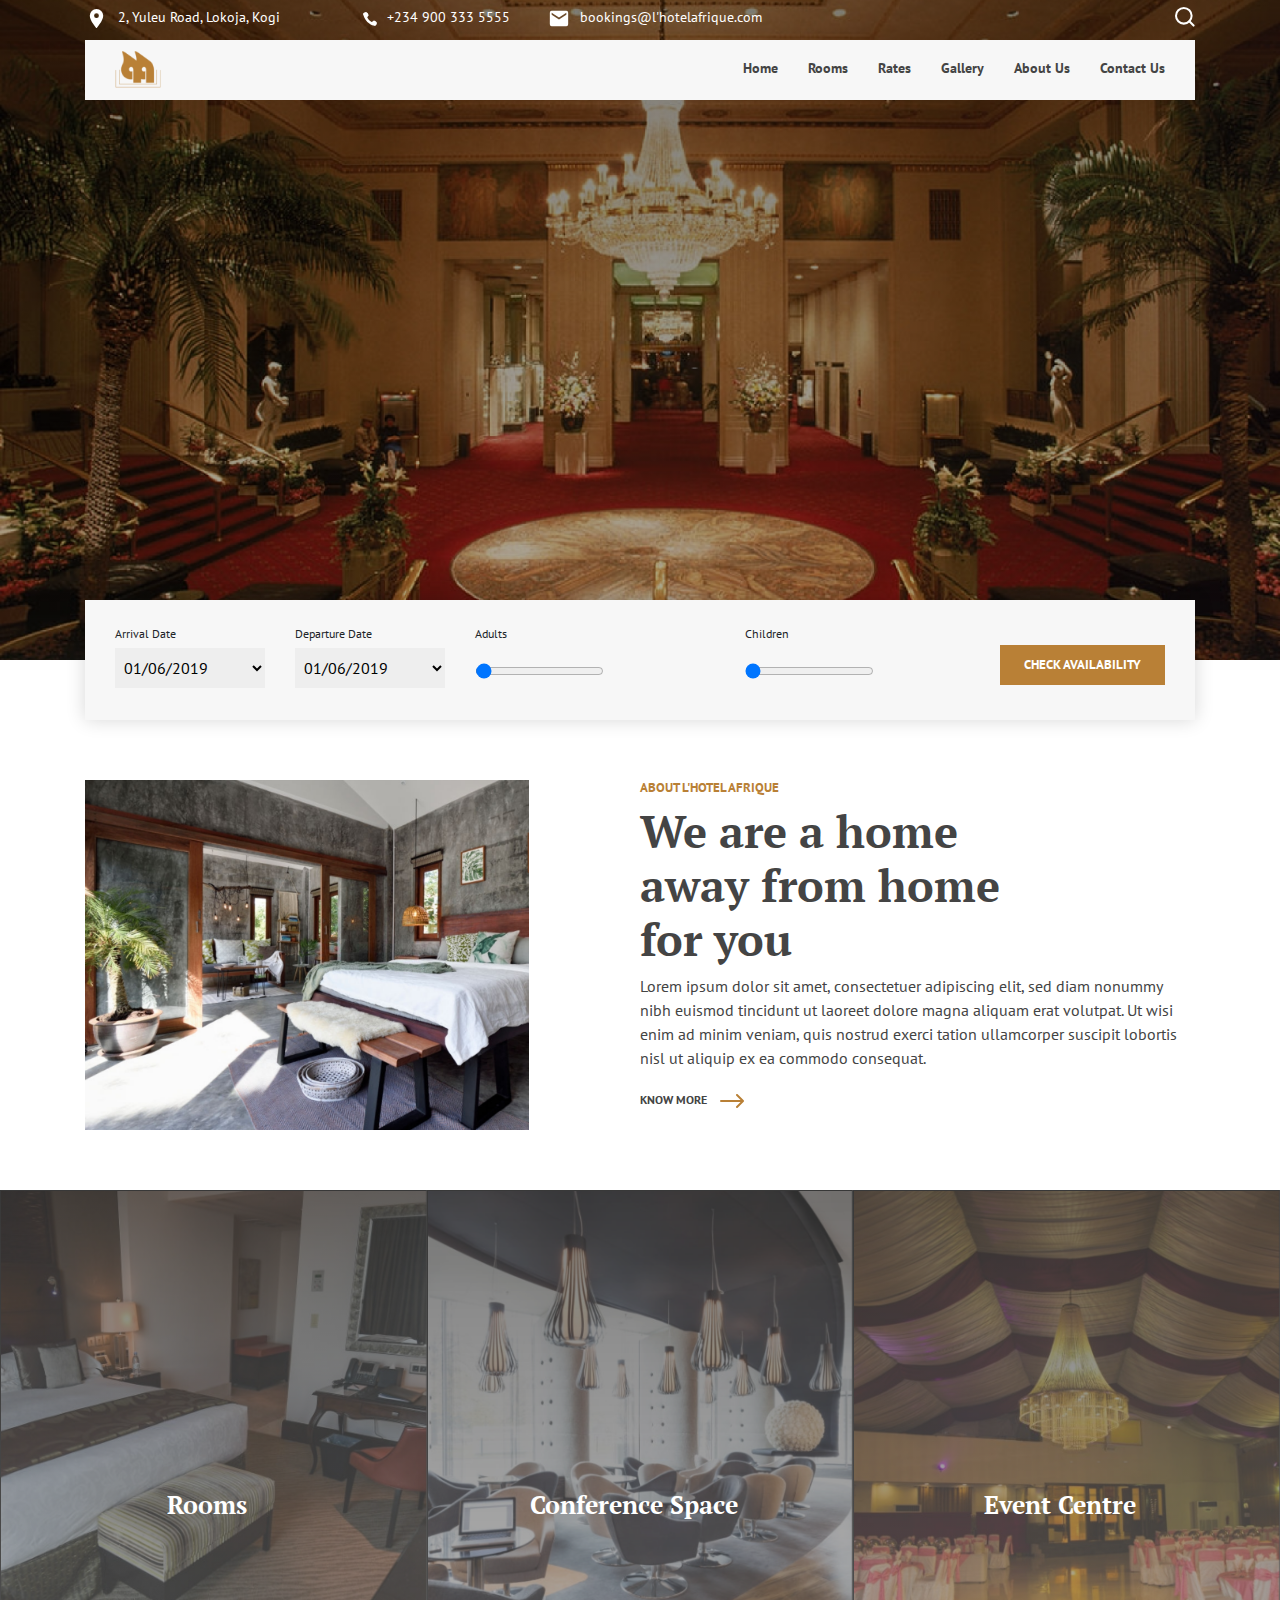
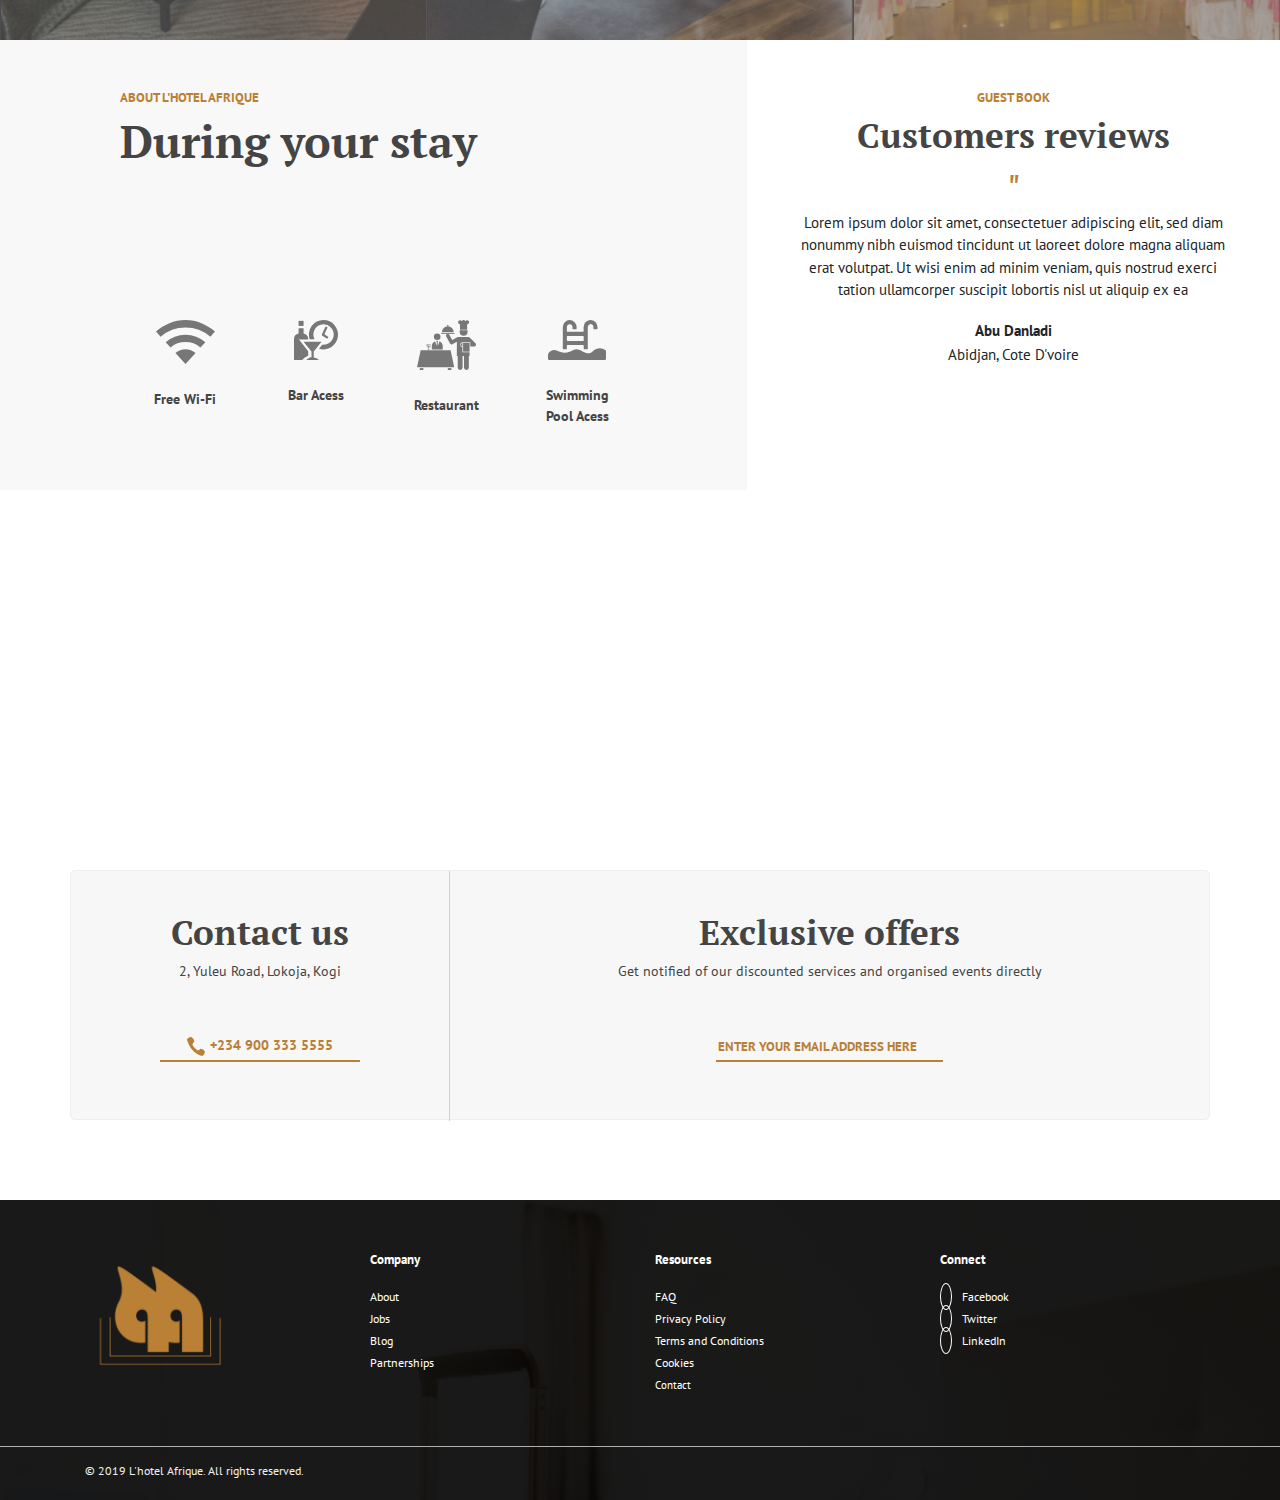
==== index.html @ ea1e9c32 "first commit" ====
<!DOCTYPE html>
<html lang="en">
<head>
  <title>L'hotelafrique </title>
  <meta charset="utf-8">
  <link rel="stylesheet" href="">
  <meta name="viewport" content="width=device-width, initial-scale=1, maximum-scale=1">
  <link rel="icon" href="images/Asset%202.svg">
  
  <!--Import Google Icon Font-->
<link href="https://fonts.googleapis.com/icon?family=Material+Icons" rel="stylesheet">
  <link rel="stylesheet" href="https://maxcdn.bootstrapcdn.com/bootstrap/4.3.1/css/bootstrap.min.css">
  <script src="https://ajax.googleapis.com/ajax/libs/jquery/3.4.1/jquery.min.js"></script><script src="https://cdnjs.cloudflare.com/ajax/libs/popper.js/1.14.7/umd/popper.min.js"></script>
  <script type="text/javascript" src="javascript/jquery-2.2.4.min.js"></script>
  <script type="text/javascript" src="https://cdnjs.cloudflare.com/ajax/libs/wow/1.1.2/wow.js"></script>
  
 <link rel="stylesheet" type="text/css" href="https://cdnjs.cloudflare.com/ajax/libs/animate.css/3.5.2/animate.css">
  <script src="https://kit.fontawesome.com/799b643291.js" crossorigin="anonymous"></script>
  
 <link href="https://fonts.googleapis.com/css?family=Poppins:300,400,500,600,700,800,900&display=swap" rel="stylesheet">
  <script src="https://maxcdn.bootstrapcdn.com/bootstrap/4.3.1/js/bootstrap.min.js"></script>
  <link rel="stylesheet" href="style.css">
  </head>

  <body>
 <div class="modal-content ">
    <div class="inn animated slideInRight">
            <div class="cancel"><i class="fas fa-times"></i></div>
            <ul>
                <li><a href="index.html">Home</a></li>
                <li><a href="room.html">Rooms</a></li>
                <li><a href="rate.html">Rates</a></li>
                <li><a href="">Gallery</a></li>
                <li><a href="">About Us</a></li>
                <li><a href="">Contact Us</a></li>
            </ul>
    </div>
 </div>
  <section>
      <div class="container">
            <div class="top-header">
                <div class="left row">
                    <div class="col-md-3">
                        <a href=""><img src="images/GoogleMaterial ic location on 48px.svg" alt="">2, Yuleu Road, Lokoja, Kogi</a>
                    </div>
                    <div class="col-md-2">
                        <a href=""><img src="images/ElegantIcons icon phone.svg" alt="">+234 900 333 5555</a>
                    </div>
                    <div class="col-md-3">
                        <a href=""><img src="images/GoogleMaterial ic email 48px.svg" alt="">bookings@l'hotelafrique.com</a>
                    </div>
                    <div class="col-md-4">
                        <img src="images/feather search.svg" alt="">
                    </div>
                        
                        
                </div>
            </div>
            <header>
                <img src="images/logo.png" alt="">
                <ul>
                    <li><a href="index.html">Home</a></li>
                    <li><a href="room.html">Rooms</a></li>
                    <li><a href="rate.html">Rates</a></li>
                    <li><a href="">Gallery</a></li>
                    <li><a href="">About Us</a></li>
                    <li><a href="">Contact Us</a></li>
                </ul>
                <i class="fas fa-bars"></i>
            </header>
      </div>

      <div class="booke">
          <div class="container booking">
                <div class="inside">
                    <div class="row">
                        <div class="col-md-2">
                                <p>Arrival Date</p>
                                <div class="custom" style="width:150px;">
                                    <select>
                                        <option value="0">01/06/2019</option>
                                        <option value="1">23/07/2019</option>
                                        <option value="2">02/09/2019</option>
                                        <option value="3">10/11/2019</option>
                                        
                                    </select>
                                </div>
                        </div>
                        <div class="col-md-2">
                                <p>Departure Date</p>
                                <div class="custom" style="width:150px;">
                                    <select>
                                        <option value="0">01/06/2019</option>
                                        <option value="1">23/07/2019</option>
                                        <option value="2">02/09/2019</option>
                                        <option value="3">10/11/2019</option>
                                        
                                    </select>
                                </div>
                        </div>
                        <div class="col-md-3">
                            <p>Adults</p>
                            <input class="range" type="range" min="0" max="100" value="1" step="1" onmousemove="rangevalue1.value=value">
                            <output id="rangevalue1"></output>
                        </div>
                        <div class="col-md-3">
                            <p>Children</p>
                            <input class="range" type="range" min="0" max="100" value="0" step="1" onmousemove="rangevalue1.value=value">
                            <output id="rangevalue1"></output>
                        </div>
                        <div class="col-md-2" style="padding-left:0;">
                            <a href=""><button>CHECK AVAILABILITY</button></a>
                        </div>
                    </div>
                </div>
          </div>
          
      </div>
  </section>

  <div class="container about">
      <div class="row">
            <div class="col-md-6">
                    <div class="image"></div>
                </div>
                <div class="col-md-6">
                    <div class="text">
                        <h5>ABOUT L'HOTEL AFRIQUE</h5>
                        <h2>We are a home<br> away from home<br> for you</h2>
                        <p>Lorem ipsum dolor sit amet, consectetuer adipiscing elit, sed diam nonummy nibh euismod tincidunt ut laoreet dolore magna aliquam erat volutpat. Ut wisi enim ad minim veniam, quis nostrud exerci tation ullamcorper suscipit lobortis nisl ut aliquip ex ea commodo consequat.</p>
                        <a href="">KNOW MORE <img src="images/ElegantIcons arrow down-3.svg" alt=""></a>
                    </div>
                </div>
      </div>
  </div>
  <div class="container-fluid service">
      <div class="row">
          <div class="col-md-4 first">
              <div class="foot">
                  <h5>Rooms</h5>
                  <a href=""><button>View Details <img src="images/ElegantIcons arrow down-2.svg" alt=""></button></a>
              </div>
          </div>
          <div class="col-md-4 second">
                <div class="foot">
                    <h5>Conference Space</h5>
                    <a href=""><button>View Details <img src="images/ElegantIcons arrow down-2.svg" alt=""></button></a>
                </div>
            </div>
            <div class="col-md-4 third">
                    <div class="foot">
                        <h5>Event Centre</h5>
                        <a href=""><button>View Details <img src="images/ElegantIcons arrow down-2.svg" alt=""></button></a>
                    </div>
                </div>
      </div>
  </div>

  <div class="container-fluid customer">
      <div class="row">
            <div class="col-md-7 values">
                <h5>ABOUT L'HOTEL AFRIQUE</h5>
                <h2>During your stay</h2>
                <div class="valuey">
                    <div class="benefit">
                        <img src="images/wifi.svg" alt="">
                        <p>Free Wi-Fi</p>
                    </div>
                    <div class="benefit">
                        <img src="images/Bar.svg" alt="">
                        <p>Bar Acess</p>
                    </div>
                    <div class="benefit">
                        <img src="images/Restaurant.svg" alt="">
                        <p>Restaurant</p>
                    </div>
                    <div class="benefit">
                        <img src="images/Pool.svg" alt="">
                        <p>Swimming <br>Pool Acess</p>
                    </div>
                </div>
            </div>
            <div class="col-md-5 reviews">
                <h5>GUEST BOOK</h5>
                <h2>Customers reviews</h2>
                <div class="caption_text text_1 animated slideInRight">
                    <h1>"</h1>
                    <p>Lorem ipsum dolor sit amet, consectetuer adipiscing elit, sed diam nonummy nibh euismod tincidunt ut laoreet dolore magna aliquam erat volutpat. Ut wisi enim ad minim veniam, quis nostrud exerci tation ullamcorper suscipit lobortis nisl ut aliquip ex ea</p>
                    <span><b>Abu Danladi</b><br>
                        Abidjan, Cote D'voire
                    </span>
                </div>
                
                <div class="caption_text text_2 animated slideInRight">
                    <h1>"</h1>
                    <p>Lorem ipsum dolor sit amet, consectetuer adipiscing elit, sed diam nonummy nibh euismod tincidunt ut laoreet dolore magna aliquam erat volutpat. Ut wisi enim ad minim veniam, quis nostrud exerci tation ullamcorper suscipit lobortis nisl ut aliquip ex ea</p>
                    <span><b>Abu Danladi</b><br>
                        Abidjan, Cote D'voire
                    </span>
                </div>
                
                <div class="caption_text text_3 animated slideInRight">
                    <h1>"</h1>
                    <p>Lorem ipsum dolor sit amet, consectetuer adipiscing elit, sed diam nonummy nibh euismod tincidunt ut laoreet dolore magna aliquam erat volutpat. Ut wisi enim ad minim veniam, quis nostrud exerci tation ullamcorper suscipit lobortis nisl ut aliquip ex ea</p>
                    <span><b>Abu Danladi</b><br>
                        Abidjan, Cote D'voire
                    </span>
                </div>
                <!-- <img src="images/left.svg" alt="">
                <img src="images/ElegantIcons arrow carrot right-1.svg" alt=""> -->
            </div>
      </div>
  </div>

  <div class="container-fluid hotel-video">
        <iframe width="100%" height="300" src="https://www.youtube.com/embed/J8m_XURNbKY" frameborder="0" allow="accelerometer; autoplay; encrypted-media; gyroscope; picture-in-picture" allowfullscreen></iframe>
      
  </div>
  <div class="container contact">
      <div class="row">
            <div class="col-md-4">
                <h2>Contact us</h2>
                <p>2, Yuleu Road, Lokoja, Kogi</p>
                <div class="call">
                    <a href="tel:+2349003335555"><img src="images/ElegantIcons icon phone-1.svg" alt="">+234 900 333 5555</a>
                </div>
            </div>
            <div class="col-md-8">
                <h2>Exclusive offers</h2>
                <p>Get notified of our discounted services and organised events directly</p>
                <div class="email">
                    <input type="text" placeholder="ENTER YOUR EMAIL ADDRESS HERE"><img src="" alt=""><i class="fas fa-paper-plane"></i>
                </div>
            </div>
      </div>
  </div>

  <div class="main-footer">
        <div class="container">
            <div class="row">
                <div class="col-md-3 col-6">
                        <a href="index.html"><img src="images/logo.png" alt=""></a>
                </div>
                <div class="col-md-3 col-6">
                    <p>Company</p>
                    <li><a href=""></a> About</a></li>
                    <li><a href=""></a>Jobs</a></li>
                    <li><a href=""></a>Blog</a></li>
                    <li><a href=""></a>Partnerships</a></li>
                </div>
                <div class="col-md-3 col-6 mobile">
                    <p>Resources</p>
                    <li><a href=""></a>FAQ</a></li>
                    <li><a href=""></a>Privacy Policy</a></li>
                    <li><a href=""></a>Terms and Conditions</a></li>
                    <li><a href=""></a>Cookies</a></li>
                    <li><a href="contact.html">Contact</a></li>
                </div>
               
                <div class="col-md-3 col-6 mobile">
                    <p>Connect</p>
                    <li><a href=""></a><i class="fab fa-facebook-f"></i> Facebook</a></li>
                    <li><a href=""></a><i class="fab fa-twitter"></i> Twitter</a></li>
                    <li><a href=""></a><i class="fab fa-linkedin-in"></i>LinkedIn</a></li>
                    
                </div>
            </div>
        </div>
        <div class="post-footer">
                <div class="container">
                    <p>© 2019 L'hotel Afrique. All rights reserved.</p>
                </div>
            </div>
    </div>
    
  <script type="text/javascript" src="https://code.jquery.com/jquery-3.2.1.min.js"></script>
    <script type="text/javascript" src="javascript/jquery-2.2.4.min.js"></script>
    <script type="text/javascript" src="script.js"></script>
    <script src="js/wow.min.js"></script>
     <script type="text/javascript">


     new WOW().init();
     </script>
    
    
</body>
</html>
---- style.css ----
@import url("https://fonts.googleapis.com/css?family=PT+Sans:400,700&display=swap");
@import url("https://fonts.googleapis.com/css?family=PT+Sans:400,700&display=swap");
@import url("https://fonts.googleapis.com/css?family=PT+Serif:400,700&display=swap");
.main-footer {
  background-image: linear-gradient(rgba(0, 0, 0, 0.9), rgba(0, 0, 0, 0.9)), url(images/5ddc3e60230f0@2x.png);
  background-size: cover;
  width: 100%;
  height: 300px;
  padding-top: 50px;
  font-family: "PT Sans", sans-serif;
}
.main-footer p {
  font-weight: 700;
  font-size: 13px;
  color: #fff;
}
.main-footer li {
  list-style: none;
  font-size: 12px;
  line-height: 22px;
  color: #fff;
  cursor: pointer;
  transition: 0.2s ease-in;
}
.main-footer li a {
  font-size: 11px;
  color: #fff;
}
.main-footer li i {
  padding: 5px;
  border-radius: 100%;
  border: 1px solid #fff;
  margin-right: 10px;
  margin-top: 10px;
}
.main-footer li:hover {
  color: #B98036;
  font-weight: 700;
}
.main-footer .col-md-1 li {
  margin-top: 10px;
}
.main-footer .col-md-1 li img {
  height: 15px;
  width: 15px;
}
.main-footer .post-footer {
  width: 100%;
  border-top: 1px solid #b0b0b0;
  margin-top: 50px;
}
.main-footer .post-footer .container p {
  padding-top: 15px;
  color: #f0f0f0;
  font-size: 12px;
  font-weight: 300;
}
@media only screen and (max-width: 320px) {
  .main-footer {
    height: 440px;
  }
  .main-footer p {
    margin-bottom: 5px;
  }
  .main-footer img {
    width: 95px;
    height: 85px;
  }
  .main-footer .row .mobile {
    margin-top: 20px;
    padding-top: 10px;
    border-top: 1px solid #b0b0b0;
  }
}
@media only screen and (min-width: 321px) and (max-width: 540px) {
  .main-footer {
    height: 440px;
  }
  .main-footer .container {
    padding: 0 30px;
  }
  .main-footer p {
    margin-bottom: 5px;
    font-size: 15px;
  }
  .main-footer img {
    width: 95px;
    height: 85px;
  }
  .main-footer .row .mobile {
    margin-top: 20px;
    padding-top: 10px;
    border-top: 1px solid #b0b0b0;
  }
}
@media only screen and (min-width: 541px) and (max-width: 720px) {
  .main-footer {
    height: 440px;
  }
  .main-footer .container {
    padding: 0 50px;
  }
  .main-footer p {
    margin-bottom: 5px;
    font-size: 15px;
  }
  .main-footer img {
    width: 95px;
    height: 85px;
  }
  .main-footer .row .mobile {
    margin-top: 20px;
    padding-top: 10px;
    border-top: 1px solid #b0b0b0;
  }
}
* {
  box-sizing: border-box;
}

body {
  height: 100%;
  width: 100%;
  margin: 0;
  position: relative;
  padding: 0;
  font-family: "PT Sans", sans-serif;
}

.modal-content {
  width: 100%;
  height: 100%;
  display: none;
  background: linear-gradient(rgba(0, 0, 0, 0.4), rgba(0, 0, 0, 0.4));
  position: fixed;
  top: 0;
  right: 0;
  bottom: 0;
  z-index: 9999;
}
.modal-content .inn {
  background-color: #fff;
  height: 500px;
  float: right;
  width: 80%;
  padding: 20px 0px;
}
.modal-content .cancel {
  height: 30px;
  width: 100%;
  padding: 10px 30px 30px 0;
}
.modal-content .cancel .fa-times {
  font-size: 20px;
  float: right;
}
.modal-content ul {
  margin: auto;
  padding: 0;
}
.modal-content ul li {
  list-style: none;
  padding: 15px 30px;
  border-bottom: 1px solid #f7f7f7;
}
.modal-content ul li a {
  color: #444444;
}

section {
  width: 100%;
  height: 660px;
  background-image: linear-gradient(rgba(0, 0, 0, 0.5), rgba(0, 0, 0, 0.3)), url(images/5ddc3fb13db18@2x.png);
  background-position: center;
  background-size: cover;
  position: relative;
}
section .top-header {
  height: 40px;
  padding-top: 7px;
}
section .top-header .left {
  margin: 0;
}
section .top-header .left .col-md-2, section .top-header .left .col-md-3 {
  padding: 0;
  color: #fff;
  font-size: 14px;
}
section .top-header .left .col-md-2 a, section .top-header .left .col-md-3 a {
  color: #fff;
  transition: 0.2s ease-in;
}
section .top-header .left .col-md-2 a img, section .top-header .left .col-md-3 a img {
  margin-right: 10px;
}
section .top-header .left .col-md-2 a:hover, section .top-header .left .col-md-3 a:hover {
  color: #B98036;
  text-decoration: none;
}
section .top-header .left .col-md-2 a:hover img, section .top-header .left .col-md-3 a:hover img {
  color: #B98036 !important;
}
section .top-header .left .col-md-4 {
  padding: 0;
}
section .top-header .left .col-md-4 img {
  float: right;
}
section .top-header .left .shit {
  margin-left: 15px;
}
section .top-header .right {
  float: right;
}
section header {
  width: 100%;
  height: 60px;
  background-color: #f7f7f7;
  padding-top: 5px;
}
section header img {
  float: left;
  height: 48px;
  width: 55px;
  margin-left: 25px;
}
section header ul {
  float: right;
  padding-top: 10px;
}
section header ul li {
  list-style: none;
  float: left;
  margin-right: 30px;
}
section header ul li a {
  color: #444444;
  font-size: 14px;
  font-weight: 900;
}
section header ul li a:hover {
  text-decoration: none;
  color: #B98036;
}
section header i {
  float: right;
  display: none !important;
}
@media only screen and (max-width: 320px) {
  section .top-header .col-md-2, section .top-header .col-md-3 {
    display: none;
  }
  section header ul {
    display: none;
  }
  section header i {
    display: block;
    margin-right: 30px;
    margin-top: 15px;
    font-size: 16px;
    cursor: pointer;
  }
}
@media only screen and (min-width: 321px) and (max-width: 540px) {
  section .container {
    padding: 0 30px;
  }
  section .top-header .col-md-2, section .top-header .col-md-3 {
    display: none;
  }
  section header img {
    margin-left: 15px;
  }
  section header ul {
    display: none;
  }
  section header i {
    display: block;
    margin-right: 20px;
    margin-top: 15px;
    font-size: 20px;
    cursor: pointer;
  }
}
@media only screen and (min-width: 541px) and (max-width: 720px) {
  section .container {
    padding: 0 50px;
  }
  section .top-header .col-md-2, section .top-header .col-md-3 {
    display: none;
  }
  section header img {
    margin-left: 15px;
  }
  section header ul {
    display: none;
  }
  section header i {
    display: block;
    margin-right: 20px;
    margin-top: 15px;
    font-size: 20px;
    cursor: pointer;
  }
}
.booke {
  bottom: 0;
  position: absolute;
  width: 100%;
  margin-bottom: -60px;
}

.booked {
  position: static;
  margin-bottom: 0;
  margin-top: 70px;
}

.booking {
  height: 120px;
}
.booking .inside {
  background-color: #f7f7f7;
  height: 120px;
  padding: 25px 15px;
  box-shadow: 0px 0px 18px #00000029;
}
.booking .row {
  margin: 0;
}
.booking .row .col-md-2 p, .booking .row .col-md-3 p {
  font-size: 12px;
  margin-bottom: 5px;
}
.booking .row .col-md-2 .custom, .booking .row .col-md-3 .custom {
  position: relative;
  background-color: transparent;
}
.booking .row .col-md-2 .select-hide, .booking .row .col-md-3 .select-hide {
  display: none;
}
.booking .row .col-md-2 select, .booking .row .col-md-3 select {
  position: absolute;
  background-color: #EEEEEE;
  width: 100%;
  height: 40px;
  border: none;
  padding: 0 5px;
  right: 0;
  z-index: 99;
}
.booking .row .col-md-2 .select-selected:after, .booking .row .col-md-3 .select-selected:after {
  position: absolute;
  content: "";
  top: 14px;
  right: 10px;
  width: 0;
  height: 0;
  border: 6px dotted transparent;
  border-color: #B98036 transparent transparent transparent;
}
.booking .row .col-md-2 .range, .booking .row .col-md-3 .range {
  vertical-align: middle;
  padding: 0;
  margin-top: 15px;
}
.booking .row .col-md-2 .range::-moz-range-track, .booking .row .col-md-3 .range::-moz-range-track {
  background-color: #d7dbdd;
  height: 6px;
  border-radius: 3px;
  border: none;
}
.booking .row .col-md-2 a button {
  background-color: #B98036;
  color: #fff;
  font-weight: 600;
  border: none;
  margin-top: 20px;
  width: 100%;
  height: 40px;
  font-size: 13px;
}
@media only screen and (max-width: 320px) {
  .booking {
    height: 400px;
  }
  .booking .inside {
    height: 400px;
  }
  .booking .row .col-md-2, .booking .row .col-md-3 {
    height: 70px;
  }
}
@media only screen and (min-width: 321px) and (max-width: 540px) {
  .booking {
    height: 400px;
  }
  .booking .inside {
    height: 400px;
  }
  .booking .row .col-md-2, .booking .row .col-md-3 {
    height: 70px;
    padding-left: 0;
  }
}
@media only screen and (min-width: 541px) and (max-width: 720px) {
  .booking {
    height: 400px;
  }
  .booking .inside {
    height: 400px;
  }
  .booking .row .col-md-2, .booking .row .col-md-3 {
    height: 70px;
    padding-left: 0;
  }
}
.about, .roommy {
  margin-top: 120px;
  margin-bottom: 60px;
}
.about .row, .roommy .row {
  margin: 0;
}
.about .row .col-md-6, .roommy .row .col-md-6 {
  padding: 0;
}
.about .row .col-md-6 .image, .roommy .row .col-md-6 .image {
  height: 350px;
  width: 80%;
  background-image: url(images/5ddc3ddf355ad@2x.png);
  background-size: cover;
}
.about .row .col-md-6 .text h5, .roommy .row .col-md-6 .text h5 {
  color: #B98036;
  font-size: 13px;
  font-weight: 800;
}
.about .row .col-md-6 .text h2, .roommy .row .col-md-6 .text h2 {
  font-size: 45px;
  font-weight: 700;
  color: #444444;
  font-family: "PT Serif", serif;
}
.about .row .col-md-6 .text p, .roommy .row .col-md-6 .text p {
  color: #444444;
}
.about .row .col-md-6 .text a, .roommy .row .col-md-6 .text a {
  color: #444444;
  font-size: 12px;
  font-weight: 700;
}
.about .row .col-md-6 .text a img, .roommy .row .col-md-6 .text a img {
  margin-left: 10px;
}
@media only screen and (max-width: 320px) {
  .about .row .col-md-6 .image, .roommy .row .col-md-6 .image {
    width: 100%;
    height: 300px;
  }
  .about .row .col-md-6 .text, .roommy .row .col-md-6 .text {
    margin-top: 20px;
  }
  .about .row .col-md-6 .text h5, .roommy .row .col-md-6 .text h5 {
    font-size: 12px;
  }
  .about .row .col-md-6 .text h2, .roommy .row .col-md-6 .text h2 {
    font-size: 30px;
  }
}
@media only screen and (min-width: 321px) and (max-width: 540px) {
  .about .row .col-md-6, .roommy .row .col-md-6 {
    padding: 0 15px;
  }
  .about .row .col-md-6 .image, .roommy .row .col-md-6 .image {
    width: 100%;
    height: 300px;
  }
  .about .row .col-md-6 .text, .roommy .row .col-md-6 .text {
    margin-top: 20px;
  }
  .about .row .col-md-6 .text h5, .roommy .row .col-md-6 .text h5 {
    font-size: 12px;
  }
  .about .row .col-md-6 .text h2, .roommy .row .col-md-6 .text h2 {
    font-size: 30px;
  }
}
@media only screen and (min-width: 541px) and (max-width: 720px) {
  .about .row .col-md-6, .roommy .row .col-md-6 {
    padding: 0 15px;
  }
  .about .row .col-md-6 .image, .roommy .row .col-md-6 .image {
    width: 100%;
    height: 300px;
  }
  .about .row .col-md-6 .text, .roommy .row .col-md-6 .text {
    margin-top: 20px;
  }
  .about .row .col-md-6 .text h5, .roommy .row .col-md-6 .text h5 {
    font-size: 12px;
  }
  .about .row .col-md-6 .text h2, .roommy .row .col-md-6 .text h2 {
    font-size: 30px;
  }
}
.service {
  padding: 0;
  margin-top: 30px;
}
.service .row {
  margin: 0;
}
.service .row .col-md-4 {
  text-align: center;
  height: 450px;
  position: relative;
  border: none;
  background-size: cover;
  font-family: "PT Serif", serif;
}
.service .row .col-md-4 .foot {
  bottom: 0;
  width: 90%;
  height: 150px;
  color: #fff;
  position: absolute;
}
.service .row .col-md-4 .foot h5 {
  font-size: 25px;
  font-weight: 900;
}
.service .row .col-md-4 .foot button {
  border: 1px solid #fff;
  height: 40px;
  background-color: transparent;
  color: #fff;
  padding: 0 10px;
  display: none;
}
.service .row .col-md-4 .foot button img {
  margin-left: 10px;
}
.service .row .col-md-4:hover button {
  display: block;
}
.service .row .first {
  background-image: linear-gradient(rgba(0, 0, 0, 0.5), rgba(0, 0, 0, 0.3)), url(images/5ddc3f0e8ad0c@2x.png);
}
.service .row .second {
  background-image: linear-gradient(rgba(0, 0, 0, 0.5), rgba(0, 0, 0, 0.3)), url(images/5ddc3f3b73540@2x.png);
}
.service .row .third {
  background-image: linear-gradient(rgba(0, 0, 0, 0.5), rgba(0, 0, 0, 0.3)), url(images/event.png);
}
@media only screen and (max-width: 320px) {
  .service .row .col-md-4 {
    height: 350px;
  }
}
@media only screen and (min-width: 321px) and (max-width: 540px) {
  .service .row .col-md-4 {
    height: 350px;
  }
}
@media only screen and (min-width: 541px) and (max-width: 720px) {
  .service .row .col-md-4 {
    height: 400px;
  }
}
.customer {
  padding: 0;
}
.customer .row {
  margin: 0;
}
.customer .row .values {
  background-color: #F8F8F8;
  height: 450px;
  padding: 50px 120px 50px 120px;
  position: relative;
}
.customer .row .values h5 {
  color: #B98036;
  font-size: 13px;
  font-weight: 800;
}
.customer .row .values h2 {
  font-size: 45px;
  font-weight: 700;
  color: #444444;
  font-family: "PT Serif", serif;
}
.customer .row .values .valuey {
  width: 70%;
  height: 170px;
  bottom: 0;
  position: absolute;
}
.customer .row .values .valuey .benefit {
  width: 25%;
  text-align: center;
  float: left;
}
.customer .row .values .valuey .benefit p {
  margin-top: 25px;
  color: #444444;
  font-weight: 900;
  font-size: 14px;
}
.customer .row .reviews {
  text-align: center;
  padding: 50px;
  overflow: hidden;
}
.customer .row .reviews h5 {
  color: #B98036;
  font-size: 13px;
  font-weight: 800;
}
.customer .row .reviews h2 {
  font-size: 35px;
  font-weight: 700;
  color: #444444;
  font-family: "PT Serif", serif;
}
.customer .row .reviews .caption_text h1 {
  color: #B98036;
  margin: 0;
}
.customer .row .reviews .caption_text p {
  font-size: 15px;
}
.customer .row .reviews .caption_text span {
  font-size: 15px;
  line-height: 0.9em;
}
.customer .row .reviews .text_2, .customer .row .reviews .text_3, .customer .row .reviews .text_4 {
  display: none;
}
@media only screen and (max-width: 320px) {
  .customer .row .values {
    padding: 30px 20px 30px 20px;
    height: 320px;
  }
  .customer .row .values h5 {
    font-size: 12px;
  }
  .customer .row .values h2 {
    font-size: 28px;
  }
  .customer .row .values .valuey {
    width: 95%;
  }
  .customer .row .values .valuey .benefit {
    width: 22%;
  }
  .customer .row .values .valuey .benefit img {
    height: 40px;
    width: 40px;
  }
  .customer .row .values .valuey .benefit p {
    font-size: 12px;
    margin-top: 10px;
  }
  .customer .row .reviews {
    height: 350px;
    padding: 20px;
  }
  .customer .row .reviews h5 {
    font-size: 12px;
  }
  .customer .row .reviews h2 {
    font-size: 25px;
  }
  .customer .row .reviews .caption_text h1 {
    color: #B98036;
    margin: 0;
  }
  .customer .row .reviews .caption_text p {
    font-size: 14px;
  }
  .customer .row .reviews .caption_text span {
    font-size: 15px;
    line-height: 0.9em;
  }
}
@media only screen and (min-width: 321px) and (max-width: 540px) {
  .customer .row .values {
    padding: 30px 20px 30px 20px;
    height: 320px;
  }
  .customer .row .values h5 {
    font-size: 12px;
  }
  .customer .row .values h2 {
    font-size: 28px;
  }
  .customer .row .values .valuey {
    width: 95%;
  }
  .customer .row .values .valuey .benefit {
    width: 22%;
  }
  .customer .row .values .valuey .benefit img {
    height: 40px;
    width: 40px;
  }
  .customer .row .values .valuey .benefit p {
    font-size: 12px;
    margin-top: 10px;
  }
  .customer .row .reviews {
    height: 350px;
    padding: 25px;
  }
  .customer .row .reviews h5 {
    font-size: 12px;
  }
  .customer .row .reviews h2 {
    font-size: 25px;
  }
  .customer .row .reviews .caption_text h1 {
    color: #B98036;
    margin: 0;
  }
  .customer .row .reviews .caption_text p {
    font-size: 14px;
  }
  .customer .row .reviews .caption_text span {
    font-size: 15px;
    line-height: 0.9em;
  }
}
@media only screen and (min-width: 541px) and (max-width: 720px) {
  .customer .row .values {
    padding: 30px 40px 30px 40px;
    height: 320px;
  }
  .customer .row .values h5 {
    font-size: 12px;
  }
  .customer .row .values h2 {
    font-size: 28px;
  }
  .customer .row .values .valuey {
    width: 95%;
  }
  .customer .row .values .valuey .benefit {
    width: 22%;
  }
  .customer .row .values .valuey .benefit img {
    height: 40px;
    width: 40px;
  }
  .customer .row .values .valuey .benefit p {
    font-size: 12px;
    margin-top: 10px;
  }
  .customer .row .reviews {
    height: 350px;
    padding: 45px;
  }
  .customer .row .reviews h5 {
    font-size: 12px;
  }
  .customer .row .reviews h2 {
    font-size: 25px;
  }
  .customer .row .reviews .caption_text h1 {
    color: #B98036;
    margin: 0;
  }
  .customer .row .reviews .caption_text p {
    font-size: 14px;
  }
  .customer .row .reviews .caption_text span {
    font-size: 15px;
    line-height: 0.9em;
  }
}
.hotel-video {
  height: 300px;
  padding: 0;
}
.contact {
  margin-top: 80px;
  border: 1px solid #EEEEEE;
  margin-bottom: 80px;
  height: 250px;
  background-color: #f7f7f7;
  border-radius: 5px;
}
.contact .col-md-4 {
  border-right: 1px solid #d0d0d0;
}
.contact .col-md-4, .contact .col-md-8 {
  text-align: center;
  height: 250px;
  padding: 40px 0;
}
.contact .col-md-4 h2, .contact .col-md-8 h2 {
  font-size: 35px;
  font-weight: 700;
  color: #444444;
  font-family: "PT Serif", serif;
}
.contact .col-md-4 p, .contact .col-md-8 p {
  color: #444444;
  font-weight: 400;
  font-size: 14px;
}
.contact .col-md-4 .call, .contact .col-md-4 .email, .contact .col-md-8 .call, .contact .col-md-8 .email {
  height: 30px;
  width: 200px;
  margin: 50px auto 0 auto;
  border-bottom: 2px solid #B98036;
  color: #B98036;
}
.contact .col-md-4 .call a, .contact .col-md-4 .email a, .contact .col-md-8 .call a, .contact .col-md-8 .email a {
  color: #B98036;
  font-size: 14px;
  line-height: 0.7em;
  font-weight: 700;
}
.contact .col-md-4 .call a img, .contact .col-md-4 .email a img, .contact .col-md-8 .call a img, .contact .col-md-8 .email a img {
  margin-right: 5px;
}
.contact .col-md-4 .call input, .contact .col-md-4 .email input, .contact .col-md-8 .call input, .contact .col-md-8 .email input {
  border: none;
  background: transparent;
  width: 90%;
  cursor: pointer;
}
.contact .col-md-4 .call ::placeholder, .contact .col-md-4 .email ::placeholder, .contact .col-md-8 .call ::placeholder, .contact .col-md-8 .email ::placeholder {
  color: #B98036;
  font-size: 13px;
  font-weight: 700;
}
.contact .col-md-4 .email, .contact .col-md-8 .email {
  width: 30%;
  text-align: left;
}
@media only screen and (max-width: 320px) {
  .contact {
    margin-bottom: 0;
    height: 500px;
  }
  .contact .row .col-md-8 {
    border-top: 1px solid #d0d0d0;
    padding-left: 20px;
    padding-right: 20px;
    padding-top: 20px;
  }
  .contact .row .col-md-8 h2 {
    font-size: 28px;
  }
  .contact .row .col-md-8 .email {
    width: 80%;
  }
  .contact .row .col-md-4 h2 {
    font-size: 28px;
  }
}
@media only screen and (min-width: 321px) and (max-width: 540px) {
  .contact {
    margin-bottom: 0;
    height: 500px;
  }
  .contact .row .col-md-8 {
    border-top: 1px solid #d0d0d0;
    padding-left: 30px;
    padding-right: 30px;
    padding-top: 20px;
  }
  .contact .row .col-md-8 h2 {
    font-size: 28px;
  }
  .contact .row .col-md-8 .email {
    width: 80%;
  }
  .contact .row .col-md-4 h2 {
    font-size: 28px;
  }
}
@media only screen and (min-width: 541px) and (max-width: 720px) {
  .contact {
    margin-bottom: 0;
    height: 500px;
  }
  .contact .row .col-md-8 {
    border-top: 1px solid #d0d0d0;
    padding-left: 50px;
    padding-right: 50px;
    padding-top: 20px;
  }
  .contact .row .col-md-8 h2 {
    font-size: 28px;
  }
  .contact .row .col-md-8 .email {
    width: 80%;
  }
  .contact .row .col-md-4 h2 {
    font-size: 28px;
  }
}
.room {
  width: 100%;
  height: 400px;
  background-image: linear-gradient(rgba(0, 0, 0, 0.5), rgba(0, 0, 0, 0.3)), url(images/room-banner.png);
  background-position: center;
  background-size: cover;
}
.room .top-header {
  height: 40px;
  padding-top: 7px;
}
.room .top-header .left {
  margin: 0;
}
.room .top-header .left .col-md-2, .room .top-header .left .col-md-3 {
  padding: 0;
  color: #fff;
  font-size: 14px;
}
.room .top-header .left .col-md-2 a, .room .top-header .left .col-md-3 a {
  color: #fff;
  transition: 0.2s ease-in;
}
.room .top-header .left .col-md-2 a img, .room .top-header .left .col-md-3 a img {
  margin-right: 10px;
}
.room .top-header .left .col-md-2 a:hover, .room .top-header .left .col-md-3 a:hover {
  color: #B98036;
  text-decoration: none;
}
.room .top-header .left .col-md-2 a:hover img, .room .top-header .left .col-md-3 a:hover img {
  color: #B98036 !important;
}
.room .top-header .left .col-md-4 {
  padding: 0;
}
.room .top-header .left .col-md-4 img {
  float: right;
}
.room .top-header .left .shit {
  margin-left: 15px;
}
.room .top-header .right {
  float: right;
}
.room header {
  width: 100%;
  height: 60px;
  background-color: #f7f7f7;
  padding-top: 5px;
}
.room header img {
  float: left;
  height: 48px;
  width: 55px;
  margin-left: 25px;
}
.room header ul {
  float: right;
  padding-top: 10px;
}
.room header ul li {
  list-style: none;
  float: left;
  margin-right: 30px;
}
.room header ul li a {
  color: #444444;
  font-size: 14px;
  font-weight: 900;
}
.room header ul li a:hover {
  text-decoration: none;
  color: #B98036;
}
.room header i {
  float: right;
  display: none;
}
.room .caption {
  margin-top: 150px;
  font-family: "PT Serif", serif;
}
.room .caption h5 {
  color: #B98036;
  font-size: 11px;
  font-weight: 800;
  margin-bottom: 0;
}
.room .caption h2 {
  color: #fff;
  font-size: 40px;
  margin-top: 0;
  font-weight: 800;
}
@media only screen and (max-width: 320px) {
  .room {
    height: 350px;
  }
  .room .top-header .col-md-2, .room .top-header .col-md-3 {
    display: none;
  }
  .room header ul {
    display: none;
  }
  .room header i {
    display: block;
    margin-right: 30px;
    margin-top: 15px;
    font-size: 16px;
    cursor: pointer;
  }
  .room .caption h5 {
    font-size: 12px;
    font-weight: 900;
  }
  .room .caption h2 {
    font-size: 30px;
  }
}
@media only screen and (min-width: 321px) and (max-width: 540px) {
  .room .container {
    padding: 0 30px;
  }
  .room .top-header .col-md-2, .room .top-header .col-md-3 {
    display: none;
  }
  .room header img {
    margin-left: 15px;
  }
  .room header ul {
    display: none;
  }
  .room header i {
    display: block;
    margin-right: 20px;
    margin-top: 15px;
    font-size: 20px;
    cursor: pointer;
  }
  .room .caption h5 {
    font-size: 12px;
    font-weight: 900;
  }
  .room .caption h2 {
    font-size: 30px;
  }
}
@media only screen and (min-width: 541px) and (max-width: 720px) {
  .room .container {
    padding: 0 50px;
  }
  .room .top-header .col-md-2, .room .top-header .col-md-3 {
    display: none;
  }
  .room header img {
    margin-left: 15px;
  }
  .room header ul {
    display: none;
  }
  .room header i {
    display: block;
    margin-right: 20px;
    margin-top: 15px;
    font-size: 20px;
    cursor: pointer;
  }
  .room .caption h5 {
    font-size: 12px;
    font-weight: 900;
  }
  .room .caption h2 {
    font-size: 30px;
  }
}
.roommy .mobile-show {
  display: none;
}
.roommy .row .col-md-8 {
  padding: 0;
}
.roommy .row .col-md-8 .image-details {
  height: 500px !important;
}
.roommy .row .col-md-8 .image {
  height: 350px;
  width: 95%;
  background-size: cover;
}
.roommy .row .col-md-8 .image .carousel-inner > .item > img,
.roommy .row .col-md-8 .image .carousel-inner > .item > a > img {
  margin: auto;
}
.roommy .row .col-md-8 .image #myCarousel {
  max-width: 650px;
  margin: 0 auto;
  background: #fff;
}
.roommy .row .col-md-8 .image #myCarousel .item {
  height: 350px;
}
.roommy .row .col-md-8 .image #myCarousel .item img {
  width: 100%;
  height: 100%;
}
.roommy .row .col-md-8 .image #thumbCarousel {
  max-width: 650px;
  margin: 0 auto;
  overflow: hidden;
  background: #fff;
  padding: 10px 0;
}
.roommy .row .col-md-8 .image #thumbCarousel .thumb {
  float: left;
  margin-right: 43px;
  border: 1px solid #e6e6e6;
  background: #fff;
  width: 20%;
  height: 100px;
}
.roommy .row .col-md-8 .image #thumbCarousel .thumb:last-child {
  margin-right: 0;
}
.roommy .row .col-md-8 .image .thumb:hover {
  cursor: pointer;
}
.roommy .row .col-md-8 .image .thumb img {
  opacity: 0.5;
}
.roommy .row .col-md-8 .image .thumb img:hover {
  opacity: 1;
}
.roommy .row .col-md-8 .image .thumb.active img {
  opacity: 1;
  border: 1px solid #808080;
}
.roommy .row .col-md-4 {
  padding: 0;
}
.roommy .row .col-md-4 .text h5 {
  color: #B98036;
  font-size: 12px;
  font-weight: 800;
}
.roommy .row .col-md-4 .text h2 {
  font-size: 30px;
  font-weight: 700;
  color: #444444;
  margin-bottom: 10px;
  font-family: "PT Serif", serif;
}
.roommy .row .col-md-4 .text p {
  color: #444444;
  font-size: 14px;
  margin-top: 0px;
}
.roommy .row .col-md-4 .text .bed {
  width: 100%;
  height: 80px;
  margin-bottom: 25px;
}
.roommy .row .col-md-4 .text .bed .for-bed {
  width: 48%;
  float: left;
  margin-top: 20px;
  font-size: 13px;
}
.roommy .row .col-md-4 .text .bed .for-bed img {
  float: left;
  width: 30px;
  height: 30px;
  margin-right: 10px;
}
.roommy .row .col-md-4 .text a {
  color: #444444;
  font-size: 14px;
  font-weight: 700;
}
.roommy .row .col-md-4 .text a button {
  height: 40px;
  width: 50%;
  border: none;
  background-color: #B98036;
  color: #fff;
  font-size: 13px;
  margin-top: 25px;
  font-weight: 600;
}
.roommy .row .col-md-4 .text a button img {
  margin-left: 10px;
}
@media only screen and (max-width: 320px) {
  .roommy {
    margin-top: 40px;
  }
  .roommy .desktop-show {
    display: none;
  }
  .roommy .mobile-show {
    display: block;
  }
  .roommy .row .col-md-8 .image-details {
    height: 310px !important;
  }
  .roommy .row .col-md-8 .image {
    width: 100%;
    height: 300px;
  }
  .roommy .row .col-md-8 .image #myCarousel .item {
    height: 250px;
  }
  .roommy .row .col-md-8 .image #myCarousel .item img {
    width: 100%;
    height: 100%;
  }
  .roommy .row .col-md-8 .image #thumbCarousel .thumb {
    margin-right: 18px;
    width: 20%;
    height: 50px;
  }
  .roommy .row .col-md-4 .text {
    margin-top: 20px;
  }
  .roommy .row .col-md-4 .text h5 {
    font-size: 12px;
  }
  .roommy .row .col-md-4 .text h2 {
    font-size: 30px;
  }
  .roommy .row .col-md-4 .text .bed {
    margin-bottom: 0;
    height: 120px;
  }
  .roommy .row .col-md-4 .text a button {
    margin-top: 0;
  }
}
@media only screen and (min-width: 321px) and (max-width: 540px) {
  .roommy {
    margin-top: 40px;
    padding: 0 30px;
  }
  .roommy .desktop-show {
    display: none;
  }
  .roommy .mobile-show {
    display: block;
  }
  .roommy .row .col-md-8 .image-details {
    height: 310px !important;
  }
  .roommy .row .col-md-8 .image {
    width: 100%;
    height: 300px;
  }
  .roommy .row .col-md-8 .image img {
    height: 250px;
  }
  .roommy .row .col-md-8 .image #myCarousel .item {
    height: 250px;
  }
  .roommy .row .col-md-8 .image #myCarousel .item img {
    width: 100%;
    height: 100%;
  }
  .roommy .row .col-md-8 .image #thumbCarousel .thumb {
    margin-right: 18px;
    width: 20%;
    height: 50px;
  }
  .roommy .row .col-md-4 .text {
    margin-top: 20px;
  }
  .roommy .row .col-md-4 .text h5 {
    font-size: 12px;
  }
  .roommy .row .col-md-4 .text h2 {
    font-size: 30px;
  }
  .roommy .row .col-md-4 .text .bed {
    margin-bottom: 0;
    height: 120px;
  }
  .roommy .row .col-md-4 .text a button {
    margin-top: 0;
  }
}
@media only screen and (min-width: 541px) and (max-width: 720px) {
  .roommy {
    margin-top: 40px;
    padding: 0 50px;
  }
  .roommy .desktop-show {
    display: none;
  }
  .roommy .mobile-show {
    display: block;
  }
  .roommy .row .col-md-8 .image-details {
    height: 350px !important;
  }
  .roommy .row .col-md-8 .image {
    width: 100%;
    height: 300px;
  }
  .roommy .row .col-md-8 .image img {
    height: 250px;
  }
  .roommy .row .col-md-8 .image #myCarousel .item {
    height: 300px;
  }
  .roommy .row .col-md-8 .image #myCarousel .item img {
    width: 100%;
    height: 100%;
  }
  .roommy .row .col-md-8 .image #thumbCarousel .thumb {
    margin-right: 18px;
    width: 20%;
    height: 50px;
  }
  .roommy .row .col-md-4 .text {
    margin-top: 20px;
  }
  .roommy .row .col-md-4 .text h5 {
    font-size: 12px;
  }
  .roommy .row .col-md-4 .text h2 {
    font-size: 30px;
  }
  .roommy .row .col-md-4 .text .bed {
    margin-bottom: 0;
    height: 120px;
  }
  .roommy .row .col-md-4 .text a button {
    margin-top: 0;
  }
}

/*# sourceMappingURL=style.css.map */
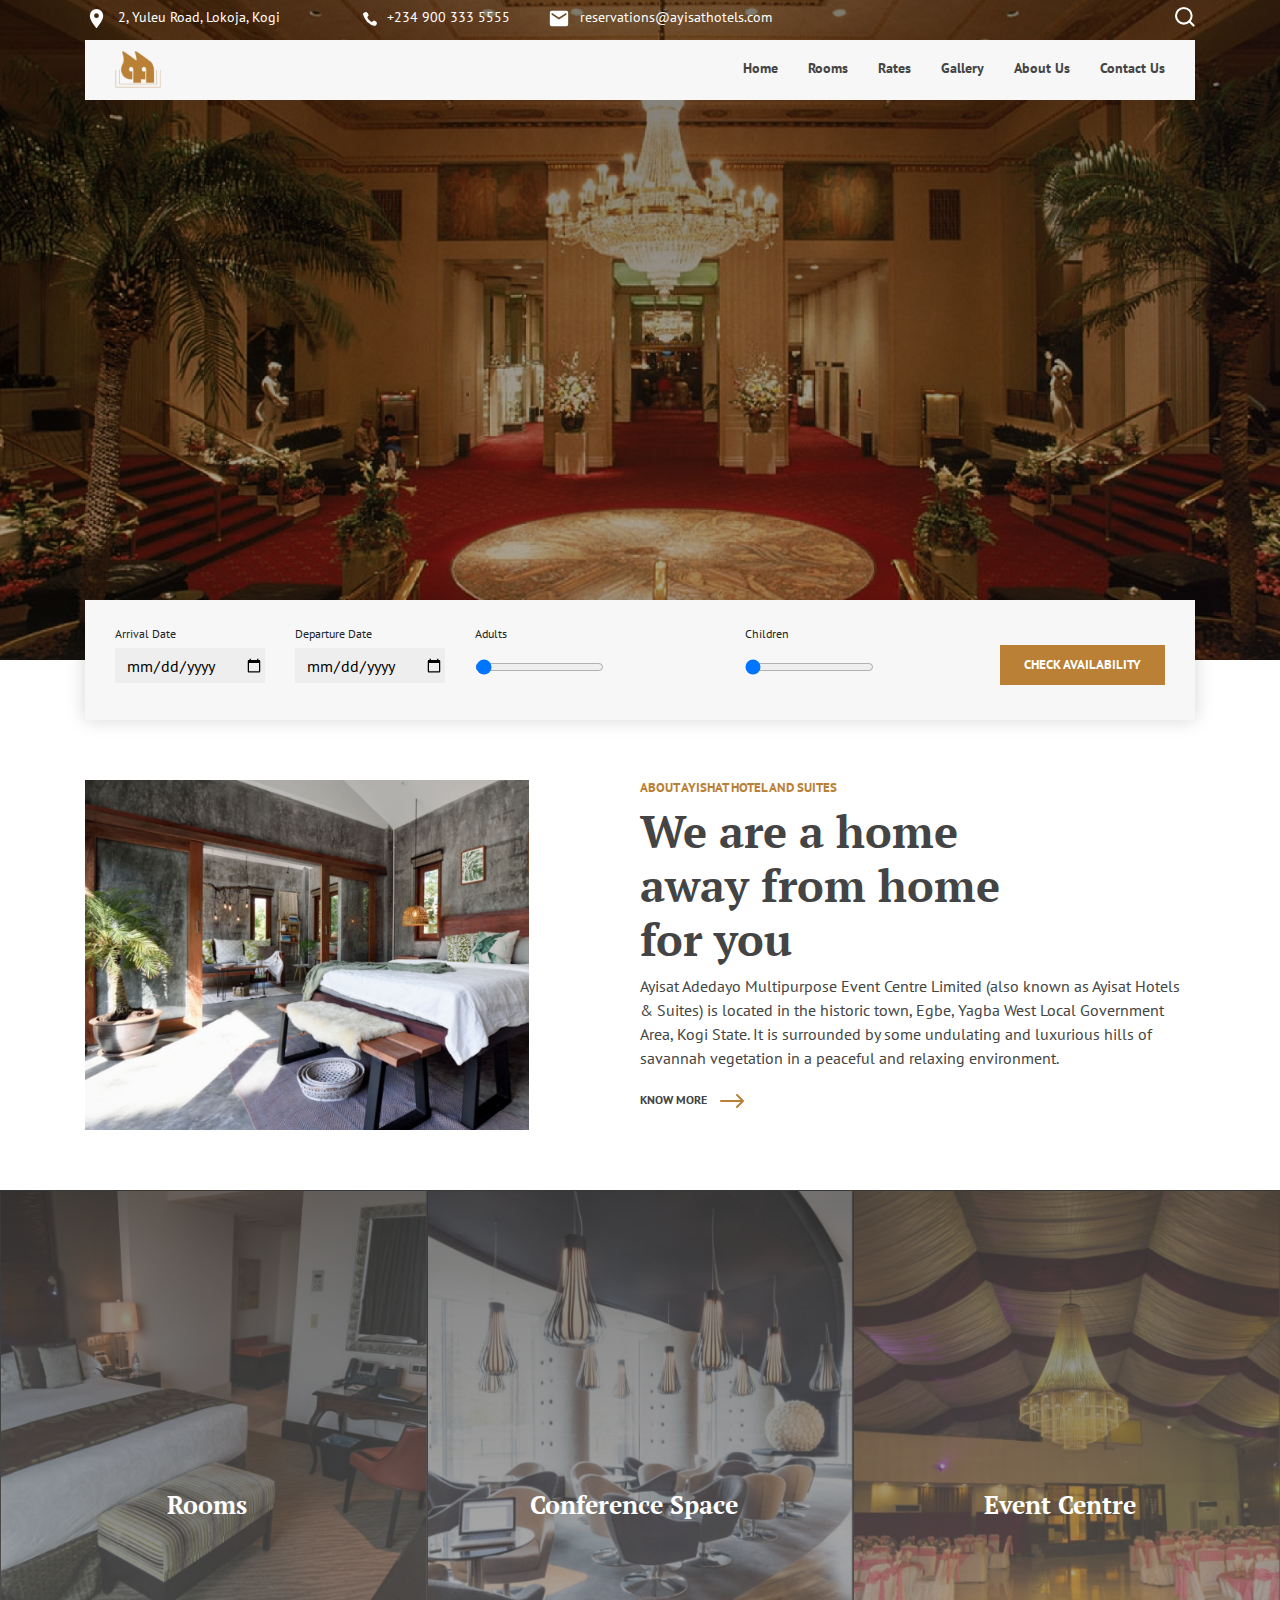
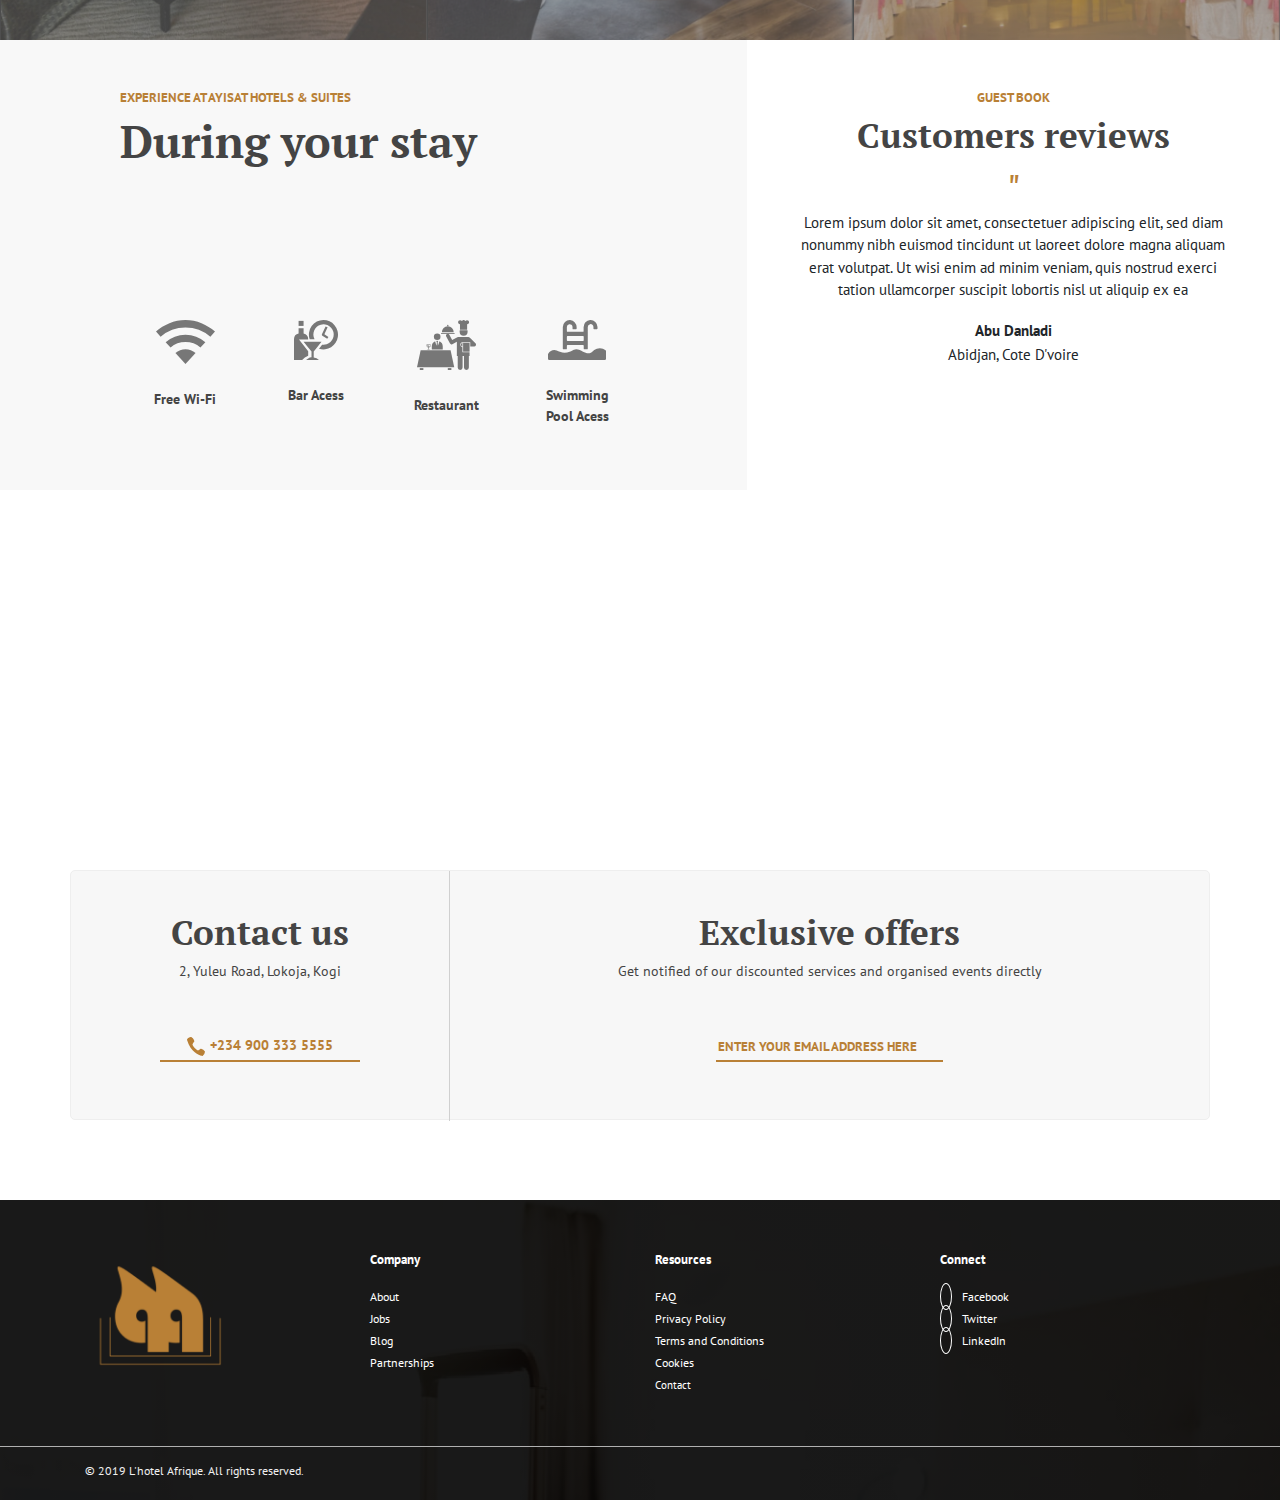
==== commit 74da342e: "two pages added" ====
--- a/index.html
+++ b/index.html
@@ -31,8 +31,8 @@
                 <li><a href="room.html">Rooms</a></li>
                 <li><a href="rate.html">Rates</a></li>
                 <li><a href="">Gallery</a></li>
-                <li><a href="">About Us</a></li>
-                <li><a href="">Contact Us</a></li>
+                <li><a href="about-us.html">About Us</a></li>
+                <li><a href="contact-us.html">Contact Us</a></li>
             </ul>
     </div>
  </div>
@@ -47,7 +47,7 @@
                         <a href=""><img src="images/ElegantIcons icon phone.svg" alt="">+234 900 333 5555</a>
                     </div>
                     <div class="col-md-3">
-                        <a href=""><img src="images/GoogleMaterial ic email 48px.svg" alt="">bookings@l'hotelafrique.com</a>
+                        <a href="mailto:reservations@ayisathotels.com"><img src="images/GoogleMaterial ic email 48px.svg" alt="">reservations@ayisathotels.com</a>
                     </div>
                     <div class="col-md-4">
                         <img src="images/feather search.svg" alt="">
@@ -63,8 +63,8 @@
                     <li><a href="room.html">Rooms</a></li>
                     <li><a href="rate.html">Rates</a></li>
                     <li><a href="">Gallery</a></li>
-                    <li><a href="">About Us</a></li>
-                    <li><a href="">Contact Us</a></li>
+                    <li><a href="about-us.html">About Us</a></li>
+                    <li><a href="contact-us.html">Contact Us</a></li>
                 </ul>
                 <i class="fas fa-bars"></i>
             </header>
@@ -77,25 +77,13 @@
                         <div class="col-md-2">
                                 <p>Arrival Date</p>
                                 <div class="custom" style="width:150px;">
-                                    <select>
-                                        <option value="0">01/06/2019</option>
-                                        <option value="1">23/07/2019</option>
-                                        <option value="2">02/09/2019</option>
-                                        <option value="3">10/11/2019</option>
-                                        
-                                    </select>
+                                        <input type="date" placeholder="02/05/2019">
                                 </div>
                         </div>
                         <div class="col-md-2">
                                 <p>Departure Date</p>
                                 <div class="custom" style="width:150px;">
-                                    <select>
-                                        <option value="0">01/06/2019</option>
-                                        <option value="1">23/07/2019</option>
-                                        <option value="2">02/09/2019</option>
-                                        <option value="3">10/11/2019</option>
-                                        
-                                    </select>
+                                        <input type="date" placeholder="02/05/2019">
                                 </div>
                         </div>
                         <div class="col-md-3">
@@ -125,9 +113,9 @@
                 </div>
                 <div class="col-md-6">
                     <div class="text">
-                        <h5>ABOUT L'HOTEL AFRIQUE</h5>
+                        <h5>About Ayishat Hotel and Suites</h5>
                         <h2>We are a home<br> away from home<br> for you</h2>
-                        <p>Lorem ipsum dolor sit amet, consectetuer adipiscing elit, sed diam nonummy nibh euismod tincidunt ut laoreet dolore magna aliquam erat volutpat. Ut wisi enim ad minim veniam, quis nostrud exerci tation ullamcorper suscipit lobortis nisl ut aliquip ex ea commodo consequat.</p>
+                        <p>Ayisat Adedayo Multipurpose Event Centre Limited (also known as Ayisat Hotels & Suites) is located in the historic town, Egbe, Yagba West Local Government Area, Kogi State. It is surrounded by some undulating and luxurious hills of savannah vegetation in a peaceful and relaxing environment.</p>
                         <a href="">KNOW MORE <img src="images/ElegantIcons arrow down-3.svg" alt=""></a>
                     </div>
                 </div>
@@ -159,7 +147,7 @@
   <div class="container-fluid customer">
       <div class="row">
             <div class="col-md-7 values">
-                <h5>ABOUT L'HOTEL AFRIQUE</h5>
+                <h5>Experience at Ayisat Hotels & Suites </h5>
                 <h2>During your stay</h2>
                 <div class="valuey">
                     <div class="benefit">
--- a/style.css
+++ b/style.css
@@ -255,7 +255,7 @@
     display: none;
   }
   section header i {
-    display: block;
+    display: block !important;
     margin-right: 30px;
     margin-top: 15px;
     font-size: 16px;
@@ -276,7 +276,7 @@
     display: none;
   }
   section header i {
-    display: block;
+    display: block !important;
     margin-right: 20px;
     margin-top: 15px;
     font-size: 20px;
@@ -297,7 +297,7 @@
     display: none;
   }
   section header i {
-    display: block;
+    display: block !important;
     margin-right: 20px;
     margin-top: 15px;
     font-size: 20px;
@@ -335,7 +335,15 @@
 }
 .booking .row .col-md-2 .custom, .booking .row .col-md-3 .custom {
   position: relative;
+  width: 100%;
   background-color: transparent;
+}
+.booking .row .col-md-2 .custom input, .booking .row .col-md-3 .custom input {
+  border: 1px solid #EEEEEE;
+  background-color: #EEEEEE;
+  height: 35px;
+  padding-left: 10px;
+  width: 100%;
 }
 .booking .row .col-md-2 .select-hide, .booking .row .col-md-3 .select-hide {
   display: none;
@@ -363,7 +371,7 @@
 .booking .row .col-md-2 .range, .booking .row .col-md-3 .range {
   vertical-align: middle;
   padding: 0;
-  margin-top: 15px;
+  margin-top: 10px;
 }
 .booking .row .col-md-2 .range::-moz-range-track, .booking .row .col-md-3 .range::-moz-range-track {
   background-color: #d7dbdd;
@@ -436,6 +444,7 @@
   color: #B98036;
   font-size: 13px;
   font-weight: 800;
+  text-transform: uppercase;
 }
 .about .row .col-md-6 .text h2, .roommy .row .col-md-6 .text h2 {
   font-size: 45px;
@@ -585,6 +594,7 @@
   color: #B98036;
   font-size: 13px;
   font-weight: 800;
+  text-transform: uppercase;
 }
 .customer .row .values h2 {
   font-size: 45px;
@@ -1343,5 +1353,339 @@
     margin-top: 0;
   }
 }
+.links {
+  padding: 20px 15px;
+}
+.links p {
+  font-size: 15px;
+}
+.links p span a {
+  color: #B98036;
+  font-weight: 700;
+}
+@media only screen and (min-width: 321px) and (max-width: 540px) {
+  .links {
+    padding: 20px 30px;
+  }
+}
+@media only screen and (min-width: 541px) and (max-width: 720px) {
+  .links {
+    padding: 20px 50px;
+  }
+}
+.mapping {
+  padding: 0;
+}
+
+.about-us {
+  text-align: center;
+}
+.about-us .text {
+  width: 70%;
+  height: 600px;
+  margin: 30px auto;
+}
+.about-us .text h1 {
+  color: #B98036;
+  font-size: 50px;
+  font-size: 900;
+  margin-bottom: 0;
+}
+.about-us .text p {
+  color: #444444;
+  font-size: 16px;
+  font-weight: 600;
+}
+.about-us .row {
+  margin: 0;
+}
+.about-us .row .col-md-6 {
+  padding: 0;
+}
+.about-us .row .col-md-6 .inn {
+  width: 98%;
+  height: inherit;
+  border: 1px solid #EEEEEE;
+  border-radius: 4px;
+  text-align: left;
+  padding: 70px;
+}
+.about-us .row .col-md-6 .mission {
+  float: right;
+}
+.about-us .row .col-md-6 h2 {
+  color: #444444;
+  font-size: 25px;
+  font-weight: 700;
+}
+.about-us .row .col-md-12 {
+  border: 1px solid #EEEEEE;
+  border-radius: 4px;
+  text-align: left;
+  padding: 70px;
+}
+.about-us .row .col-md-12 h2 {
+  color: #444444;
+  font-size: 25px;
+  font-weight: 700;
+}
+@media only screen and (max-width: 320px) {
+  .about-us .text {
+    width: 95%;
+    margin: 15px 0;
+    height: 770px;
+  }
+  .about-us .text p {
+    font-size: 12px;
+  }
+  .about-us .row .col-md-6 .inn {
+    padding: 15px;
+  }
+  .about-us .row .col-md-6 .inn p {
+    font-size: 13px;
+  }
+  .about-us .row .col-md-6 .inn h2 {
+    font-size: 20px;
+  }
+  .about-us .row .col-md-6 .mission {
+    float: left;
+    margin-top: 20px;
+  }
+  .about-us .row .col-md-12 {
+    padding: 15px;
+  }
+  .about-us .row .col-md-12 p {
+    font-size: 13px;
+  }
+  .about-us .row .col-md-12 h2 {
+    font-size: 20px;
+  }
+}
+@media only screen and (min-width: 321px) and (max-width: 540px) {
+  .about-us {
+    padding: 0 30px;
+  }
+  .about-us .text {
+    width: 95%;
+    margin: 15px 0;
+    height: 770px;
+  }
+  .about-us .text p {
+    font-size: 12px;
+  }
+  .about-us .row .col-md-6 .inn {
+    padding: 15px;
+  }
+  .about-us .row .col-md-6 .inn p {
+    font-size: 14px;
+  }
+  .about-us .row .col-md-6 .inn h2 {
+    font-size: 22px;
+  }
+  .about-us .row .col-md-6 .mission {
+    float: left;
+    margin-top: 20px;
+  }
+  .about-us .row .col-md-12 {
+    padding: 15px;
+  }
+  .about-us .row .col-md-12 p {
+    font-size: 13px;
+  }
+  .about-us .row .col-md-12 h2 {
+    font-size: 20px;
+  }
+}
+@media only screen and (min-width: 541px) and (max-width: 720px) {
+  .about-us {
+    padding: 0 50px;
+  }
+  .about-us .text {
+    width: 95%;
+    margin: 15px 0;
+    height: 550px;
+  }
+  .about-us .text p {
+    font-size: 12px;
+  }
+  .about-us .row .col-md-6 .inn {
+    padding: 15px;
+  }
+  .about-us .row .col-md-6 .inn p {
+    font-size: 13px;
+  }
+  .about-us .row .col-md-6 .inn h2 {
+    font-size: 20px;
+  }
+  .about-us .row .col-md-6 .mission {
+    float: left;
+    margin-top: 20px;
+  }
+  .about-us .row .col-md-12 {
+    padding: 15px;
+  }
+  .about-us .row .col-md-12 p {
+    font-size: 13px;
+  }
+  .about-us .row .col-md-12 h2 {
+    font-size: 20px;
+  }
+}
+.contacted {
+  margin-top: 30px;
+}
+.contacted .row .col-md-4 h2 {
+  font-size: 24px;
+  color: #444444;
+  font-family: "Open Seriff", sans-serif;
+  font-weight: 700;
+}
+.contacted .row .col-md-4 p {
+  margin-top: 15px;
+  font-size: 15px;
+}
+.contacted .row .col-md-4 li {
+  list-style: none;
+  color: #444;
+  padding: 10px 0;
+  font-size: 15px;
+  border-bottom: 1px solid #EEEEEE;
+}
+.contacted .row .col-md-4 li img {
+  margin-right: 10px;
+}
+.contacted .row .col-md-4 li a {
+  color: #444444;
+}
+.contacted .row .col-md-4 li:last-child {
+  border: none;
+}
+.contacted .row .col-md-8 h2 {
+  font-size: 24px;
+  color: #444444;
+  font-family: "Open Seriff", sans-serif;
+  font-weight: 700;
+  margin-left: 15px;
+}
+.contacted .row .col-md-8 .row {
+  margin: 15px 0 0 0;
+}
+.contacted .row .col-md-8 .row .col-md-4 input {
+  width: 100%;
+  height: 40px;
+  border: 1px solid #EEEEEE;
+  padding-left: 10px;
+}
+.contacted .row .col-md-8 .row ::placeholder {
+  color: #808080;
+  font-size: 14px;
+}
+.contacted .row .col-md-8 .row .col-md-12 {
+  margin-top: 20px;
+}
+.contacted .row .col-md-8 .row .col-md-12 textarea {
+  width: 100%;
+  border: 1px solid #EEEEEE;
+  padding-left: 10px;
+  height: 150px;
+  padding-top: 15px;
+}
+.contacted .row .col-md-8 a {
+  color: #444444;
+  font-size: 14px;
+  font-weight: 700;
+}
+.contacted .row .col-md-8 a button {
+  height: 40px;
+  width: 20%;
+  border: none;
+  text-transform: uppercase;
+  background-color: #B98036;
+  color: #fff;
+  font-size: 13px;
+  margin-top: 25px;
+  margin-left: 15px;
+  font-weight: 600;
+}
+.contacted .row .col-md-8 a button img {
+  margin-left: 10px;
+}
+@media only screen and (max-width: 320px) {
+  .contacted .row .col-md-8 {
+    margin-top: 20px;
+  }
+  .contacted .row .col-md-8 h2 {
+    margin-left: 0;
+  }
+  .contacted .row .col-md-8 .row .col-md-4 {
+    padding: 0;
+  }
+  .contacted .row .col-md-8 .row .col-md-4 input {
+    margin-top: 20px;
+  }
+  .contacted .row .col-md-8 .row .col-md-12 {
+    padding: 0;
+  }
+  .contacted .row .col-md-8 a button {
+    margin-left: 0;
+    width: 50%;
+  }
+}
+@media only screen and (min-width: 321px) and (max-width: 540px) {
+  .contacted {
+    padding: 0 30px;
+  }
+  .contacted .row .col-md-8 {
+    margin-top: 20px;
+  }
+  .contacted .row .col-md-8 h2 {
+    margin-left: 0;
+    margin-bottom: 0;
+  }
+  .contacted .row .col-md-8 .row .col-md-4 {
+    padding: 0;
+  }
+  .contacted .row .col-md-8 .row .col-md-4 input {
+    margin-top: 20px;
+  }
+  .contacted .row .col-md-8 .row .col-md-4:first-child input {
+    margin-top: 5px;
+  }
+  .contacted .row .col-md-8 .row .col-md-12 {
+    padding: 0;
+  }
+  .contacted .row .col-md-8 a button {
+    margin-left: 0;
+    width: 50%;
+  }
+}
+@media only screen and (min-width: 541px) and (max-width: 720px) {
+  .contacted {
+    padding: 0 50px;
+  }
+  .contacted .row .col-md-8 {
+    margin-top: 20px;
+  }
+  .contacted .row .col-md-8 h2 {
+    margin-left: 0;
+    margin-bottom: 0;
+  }
+  .contacted .row .col-md-8 .row .col-md-4 {
+    padding: 0;
+  }
+  .contacted .row .col-md-8 .row .col-md-4 input {
+    margin-top: 20px;
+  }
+  .contacted .row .col-md-8 .row .col-md-4:first-child input {
+    margin-top: 5px;
+  }
+  .contacted .row .col-md-8 .row .col-md-12 {
+    padding: 0;
+  }
+  .contacted .row .col-md-8 a button {
+    margin-left: 0;
+    width: 50%;
+  }
+}
 
 /*# sourceMappingURL=style.css.map */
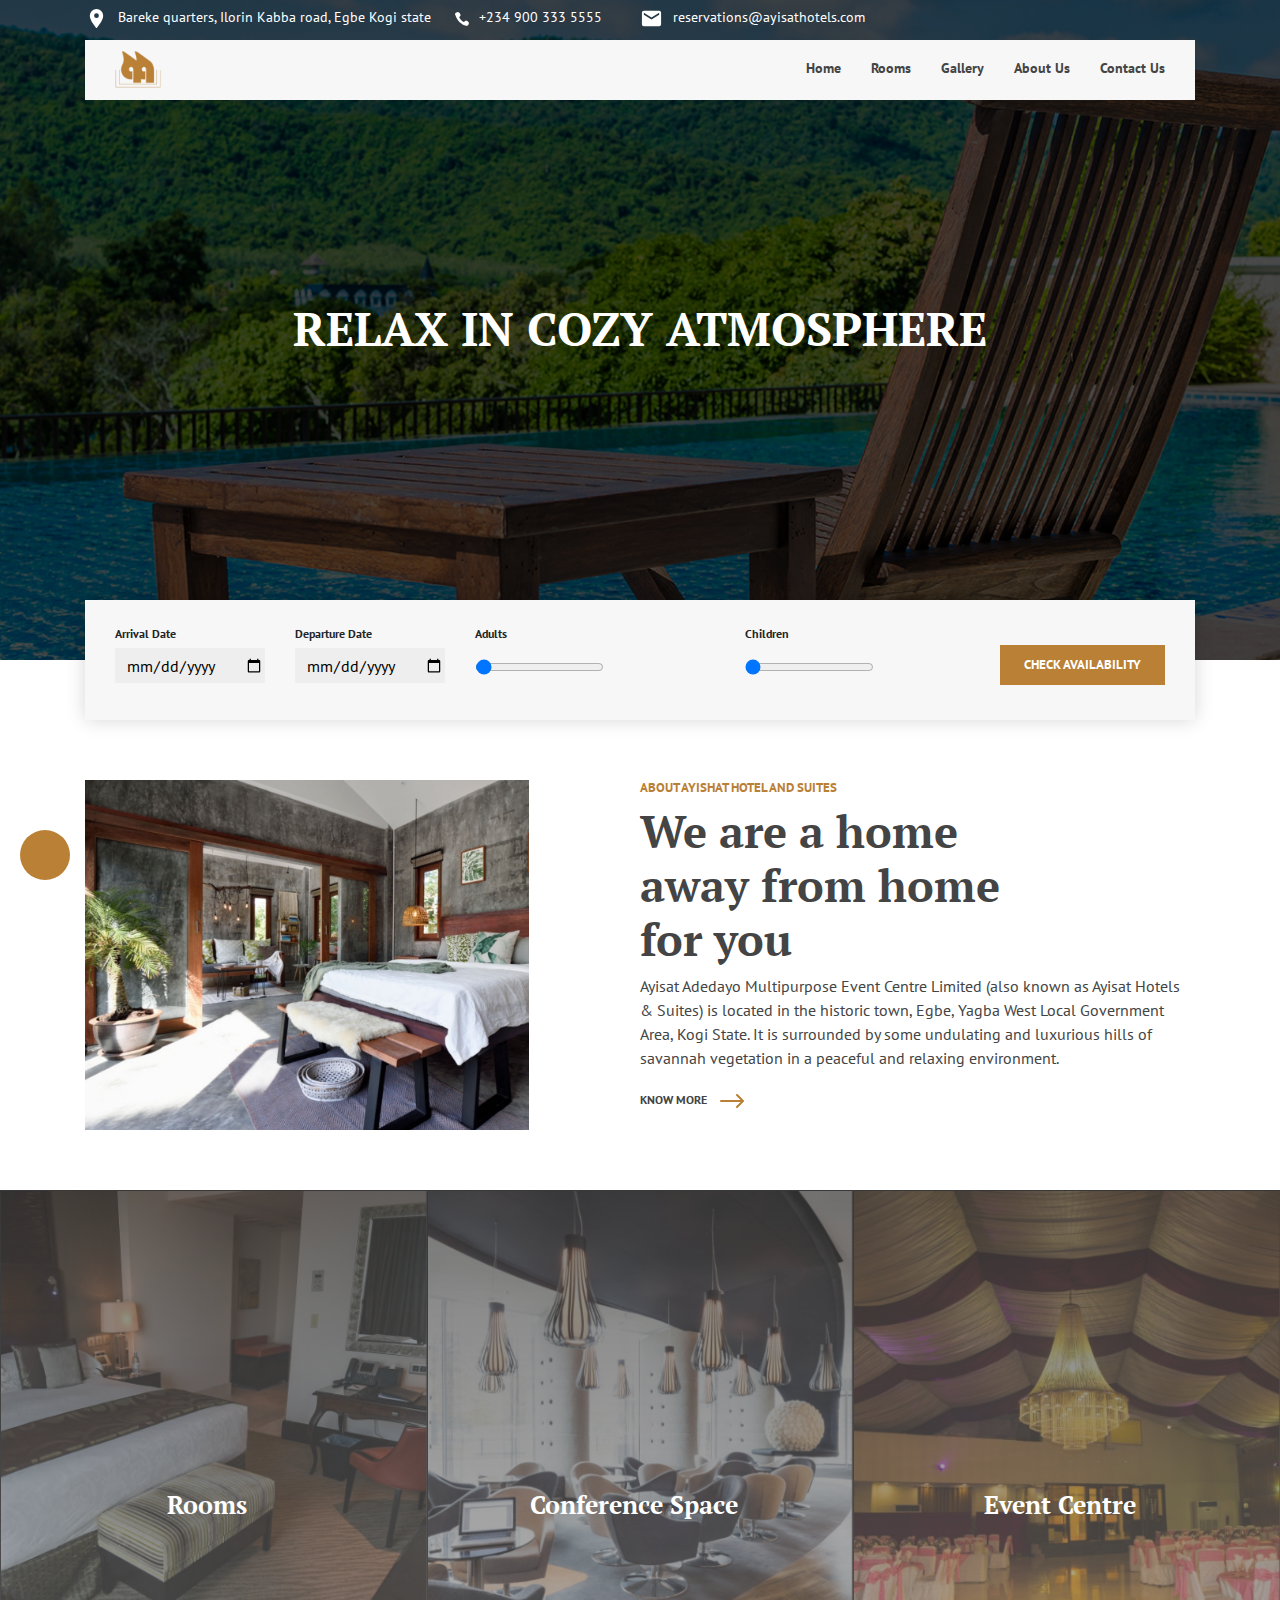
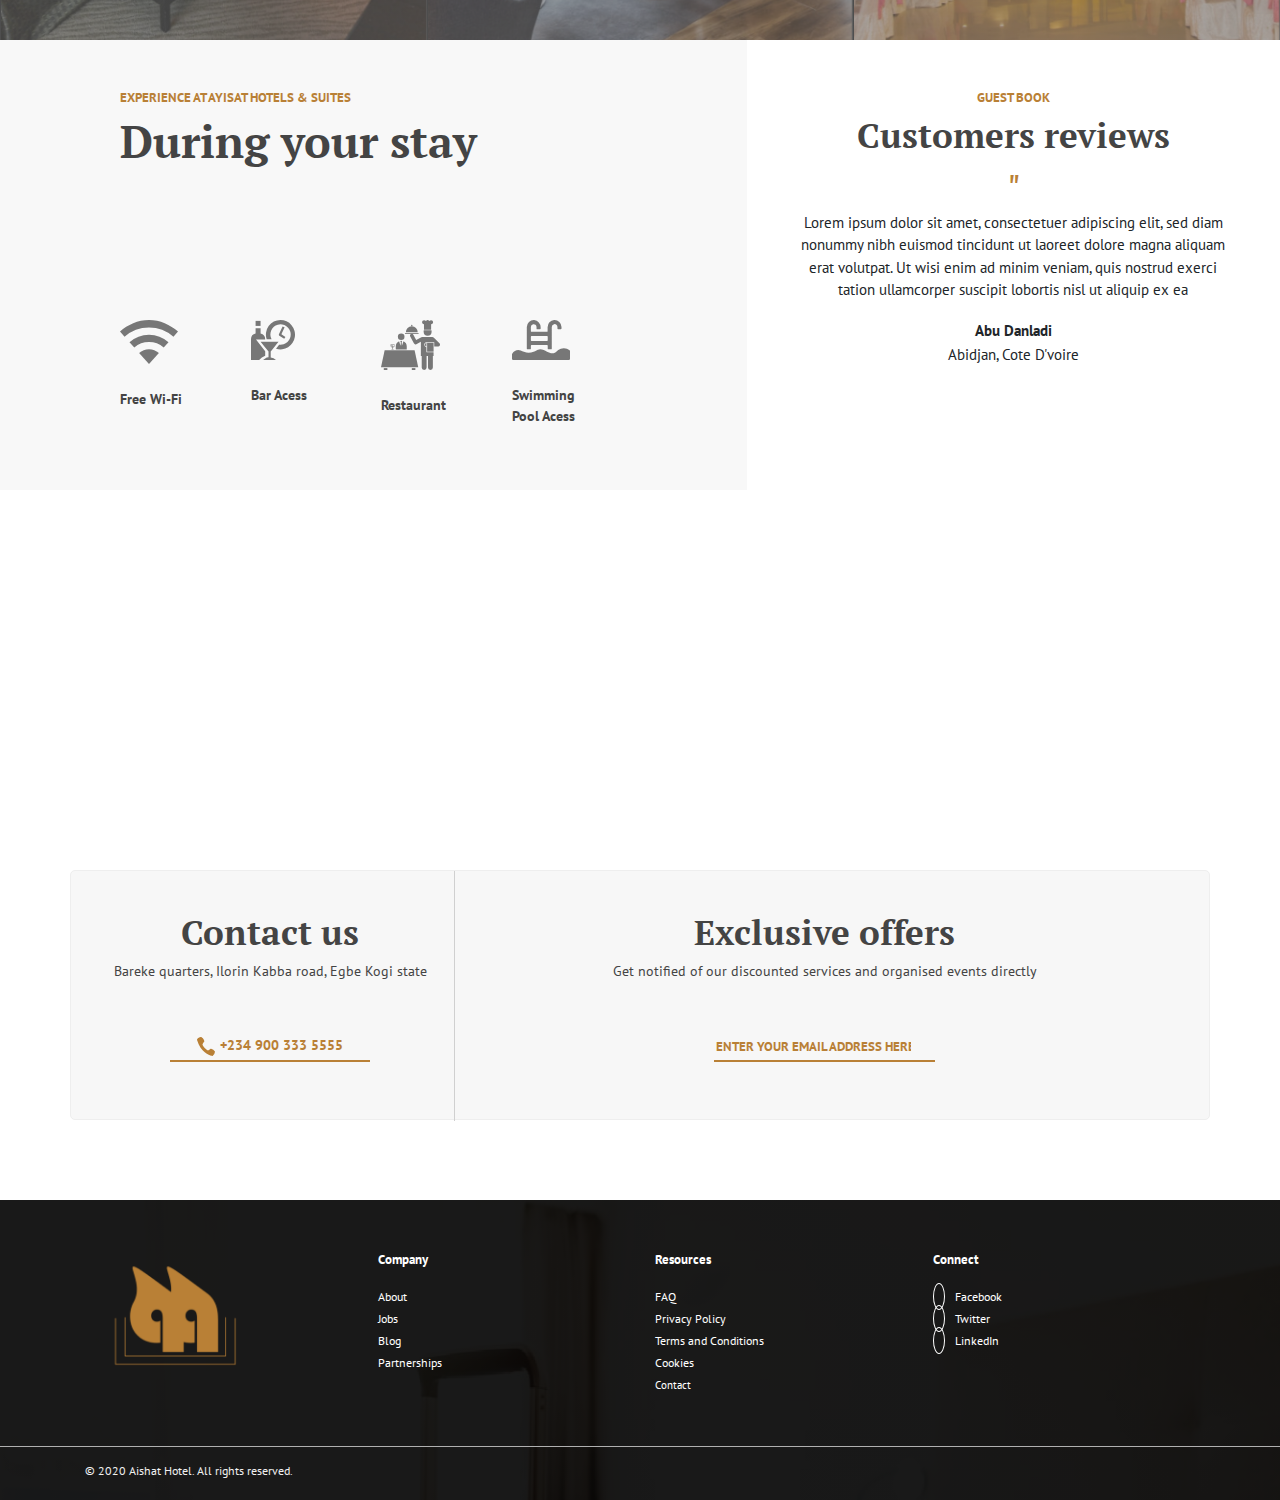
==== commit 1ca1f6b0: "features added" ====
--- a/index.html
+++ b/index.html
@@ -1,11 +1,11 @@
 <!DOCTYPE html>
 <html lang="en">
 <head>
-  <title>L'hotelafrique </title>
+  <title>Aishat Hotel </title>
   <meta charset="utf-8">
   <link rel="stylesheet" href="">
   <meta name="viewport" content="width=device-width, initial-scale=1, maximum-scale=1">
-  <link rel="icon" href="images/Asset%202.svg">
+  <link rel="icon" href="images/AA EVENT CENTRE PNG.png">
   
   <!--Import Google Icon Font-->
 <link href="https://fonts.googleapis.com/icon?family=Material+Icons" rel="stylesheet">
@@ -23,14 +23,37 @@
   </head>
 
   <body>
+
+    <div class="right">
+        <div class="expgroup">
+            <a href=""><button class="icon gplus">
+                <i class="fab fa-facebook-f"></i>
+            </button></a>
+            <a href=""><button class="icon linkedin">
+                <i class="fab fa-linkedin-in"></i>
+            </button></a>
+            <a href=""><button class="icon tumblr">
+                <i class="fab fa-instagram"></i>
+            </button></a>
+            <a href=""><button class="icon reddit">
+                <i class="fab fa-twitter"></i>
+            </button></a>
+            <a href=""><button class="icon pocket">
+                <i class="fab fa-youtube"></i>
+            </button></a>
+          </div>
+        <div class="share">
+            <i class="fas fa-share-alt"></i>
+        </div>
+        
+    </div>
  <div class="modal-content ">
     <div class="inn animated slideInRight">
             <div class="cancel"><i class="fas fa-times"></i></div>
             <ul>
                 <li><a href="index.html">Home</a></li>
                 <li><a href="room.html">Rooms</a></li>
-                <li><a href="rate.html">Rates</a></li>
-                <li><a href="">Gallery</a></li>
+                <li><a href="gallery.html">Gallery</a></li>
                 <li><a href="about-us.html">About Us</a></li>
                 <li><a href="contact-us.html">Contact Us</a></li>
             </ul>
@@ -40,8 +63,8 @@
       <div class="container">
             <div class="top-header">
                 <div class="left row">
-                    <div class="col-md-3">
-                        <a href=""><img src="images/GoogleMaterial ic location on 48px.svg" alt="">2, Yuleu Road, Lokoja, Kogi</a>
+                    <div class="col-md-4">
+                        <a href=""><img src="images/GoogleMaterial ic location on 48px.svg" alt="">Bareke quarters, Ilorin Kabba road, Egbe Kogi state</a>
                     </div>
                     <div class="col-md-2">
                         <a href=""><img src="images/ElegantIcons icon phone.svg" alt="">+234 900 333 5555</a>
@@ -49,11 +72,6 @@
                     <div class="col-md-3">
                         <a href="mailto:reservations@ayisathotels.com"><img src="images/GoogleMaterial ic email 48px.svg" alt="">reservations@ayisathotels.com</a>
                     </div>
-                    <div class="col-md-4">
-                        <img src="images/feather search.svg" alt="">
-                    </div>
-                        
-                        
                 </div>
             </div>
             <header>
@@ -61,14 +79,42 @@
                 <ul>
                     <li><a href="index.html">Home</a></li>
                     <li><a href="room.html">Rooms</a></li>
-                    <li><a href="rate.html">Rates</a></li>
-                    <li><a href="">Gallery</a></li>
+                    <li><a href="gallery.html">Gallery</a></li>
                     <li><a href="about-us.html">About Us</a></li>
                     <li><a href="contact-us.html">Contact Us</a></li>
                 </ul>
                 <i class="fas fa-bars"></i>
             </header>
       </div>
+
+      <div class="container caption animated bounceInDown">
+        <div class="caption_text text_1">
+            <h1>Relax in cozy atmosphere </h1>
+        </div>
+        
+        <div class="caption_text text_2  animated bounceInUp">
+            <h1>Dine and wine  </h1>
+        </div>
+        
+        <div class="caption_text text_3 animated bounceInDown">
+            <h1>Dip in our pool </h1>
+        </div>
+        <div class="caption_text text_4 animated bounceInUp">
+            <h1>Sleep in Grand Style</h1>
+        </div>
+        <div class="caption_text text_5 animated bounceInDown">
+            <h1>Lounge in Extravagance and<br> Exclusivity</h1>
+        </div>
+        <div class="caption_text text_6 animated bounceInUp">
+            <h1>Work Out</h1>
+        </div>
+
+        <div class="cons">
+            <i class="fas fa-arrow-up up"></i><br>
+            <i class="fas fa-arrow-down down"></i>
+        </div>
+        
+    </div>
 
       <div class="booke">
           <div class="container booking">
@@ -126,19 +172,19 @@
           <div class="col-md-4 first">
               <div class="foot">
                   <h5>Rooms</h5>
-                  <a href=""><button>View Details <img src="images/ElegantIcons arrow down-2.svg" alt=""></button></a>
+                  <a href="#"><button>View Details <img src="images/ElegantIcons arrow down-2.svg" alt=""></button></a>
               </div>
           </div>
           <div class="col-md-4 second">
                 <div class="foot">
                     <h5>Conference Space</h5>
-                    <a href=""><button>View Details <img src="images/ElegantIcons arrow down-2.svg" alt=""></button></a>
+                    <a href="#"><button>View Details <img src="images/ElegantIcons arrow down-2.svg" alt=""></button></a>
                 </div>
             </div>
             <div class="col-md-4 third">
                     <div class="foot">
                         <h5>Event Centre</h5>
-                        <a href=""><button>View Details <img src="images/ElegantIcons arrow down-2.svg" alt=""></button></a>
+                        <a href="#"><button>View Details <img src="images/ElegantIcons arrow down-2.svg" alt=""></button></a>
                     </div>
                 </div>
       </div>
@@ -171,7 +217,7 @@
             <div class="col-md-5 reviews">
                 <h5>GUEST BOOK</h5>
                 <h2>Customers reviews</h2>
-                <div class="caption_text text_1 animated slideInRight">
+                <div class="capt-text capt-1 animated slideInRight">
                     <h1>"</h1>
                     <p>Lorem ipsum dolor sit amet, consectetuer adipiscing elit, sed diam nonummy nibh euismod tincidunt ut laoreet dolore magna aliquam erat volutpat. Ut wisi enim ad minim veniam, quis nostrud exerci tation ullamcorper suscipit lobortis nisl ut aliquip ex ea</p>
                     <span><b>Abu Danladi</b><br>
@@ -179,7 +225,7 @@
                     </span>
                 </div>
                 
-                <div class="caption_text text_2 animated slideInRight">
+                <div class="capt-text capt-2 animated slideInRight">
                     <h1>"</h1>
                     <p>Lorem ipsum dolor sit amet, consectetuer adipiscing elit, sed diam nonummy nibh euismod tincidunt ut laoreet dolore magna aliquam erat volutpat. Ut wisi enim ad minim veniam, quis nostrud exerci tation ullamcorper suscipit lobortis nisl ut aliquip ex ea</p>
                     <span><b>Abu Danladi</b><br>
@@ -187,7 +233,7 @@
                     </span>
                 </div>
                 
-                <div class="caption_text text_3 animated slideInRight">
+                <div class="capt-text capt-3 animated slideInRight">
                     <h1>"</h1>
                     <p>Lorem ipsum dolor sit amet, consectetuer adipiscing elit, sed diam nonummy nibh euismod tincidunt ut laoreet dolore magna aliquam erat volutpat. Ut wisi enim ad minim veniam, quis nostrud exerci tation ullamcorper suscipit lobortis nisl ut aliquip ex ea</p>
                     <span><b>Abu Danladi</b><br>
@@ -208,7 +254,7 @@
       <div class="row">
             <div class="col-md-4">
                 <h2>Contact us</h2>
-                <p>2, Yuleu Road, Lokoja, Kogi</p>
+                <p>Bareke quarters, Ilorin Kabba road, Egbe Kogi state</p>
                 <div class="call">
                     <a href="tel:+2349003335555"><img src="images/ElegantIcons icon phone-1.svg" alt="">+234 900 333 5555</a>
                 </div>
@@ -231,7 +277,7 @@
                 </div>
                 <div class="col-md-3 col-6">
                     <p>Company</p>
-                    <li><a href=""></a> About</a></li>
+                    <li><a href="about-us.html"></a> About</a></li>
                     <li><a href=""></a>Jobs</a></li>
                     <li><a href=""></a>Blog</a></li>
                     <li><a href=""></a>Partnerships</a></li>
@@ -242,7 +288,7 @@
                     <li><a href=""></a>Privacy Policy</a></li>
                     <li><a href=""></a>Terms and Conditions</a></li>
                     <li><a href=""></a>Cookies</a></li>
-                    <li><a href="contact.html">Contact</a></li>
+                    <li><a href="contact-us.html">Contact</a></li>
                 </div>
                
                 <div class="col-md-3 col-6 mobile">
@@ -256,7 +302,7 @@
         </div>
         <div class="post-footer">
                 <div class="container">
-                    <p>© 2019 L'hotel Afrique. All rights reserved.</p>
+                    <p>© 2020 Aishat Hotel. All rights reserved.</p>
                 </div>
             </div>
     </div>
@@ -266,9 +312,62 @@
     <script type="text/javascript" src="script.js"></script>
     <script src="js/wow.min.js"></script>
      <script type="text/javascript">
-
-
-     new WOW().init();
+        new WOW().init();
+     </script>
+
+     <script type="text/javascript">
+        $(document).ready(function(){
+            var speed = 500;
+               var autoswitch = true;
+               var autoswicth_speed = 5000;
+               var $counter = 0;
+               var txt_Array = ['.capt-1','.capt-2','.capt-3'];
+               //console.log(imgArray);
+               var $new_ctn = 0;
+        
+               var $call = $(".call");
+        
+               $(".downy").on('click',next);
+               function next(){
+                   $counter++;
+                   if($counter >= txt_Array.length) $counter = 0;
+                   $(".capt-text").hide();
+                   $.each(txt_Array, function(){
+                       $new_ctn++;
+                       if($new_ctn >= txt_Array.length) $new_ctn = 0;
+                       
+                       if($counter === $new_ctn){
+                           console.log("Count is " + $counter+ " and new count is : " + $new_ctn);
+                           $(txt_Array[$new_ctn]).fadeIn(500);
+                       }
+                   });
+                   
+                   
+               }
+               $(".upy").on('click',function(){
+                   
+                   $counter--;
+                   console.log($counter);
+                   if($counter < 0) $counter = txt_Array.length - 1;
+                   
+                   $(".capt-text").hide();
+                   $.each(txt_Array, function(){
+                       $new_ctn--;
+                       if($new_ctn < 0) $new_ctn = txt_Array.length - 1;
+                       
+                       if($counter === $new_ctn){
+                           console.log("Count is " + $counter+ " and new count is : " + $new_ctn);
+                          
+                           $(txt_Array[$new_ctn]).fadeIn(500);
+                       }
+                   }); 
+               });
+               
+               if(autoswitch == true){
+                  setInterval(next, autoswicth_speed); }
+
+        });
+
      </script>
     
     
--- a/style.css
+++ b/style.css
@@ -116,6 +116,85 @@
 }
 * {
   box-sizing: border-box;
+}
+
+.right {
+  bottom: 0;
+  position: fixed;
+  height: 380px;
+  z-index: 9999;
+  float: left !important;
+  width: 70px;
+  padding-left: 20px;
+  padding-bottom: 30px;
+}
+.right .share {
+  background-color: #B98036;
+  color: #fff;
+  width: 50px;
+  bottom: 20px;
+  position: fixed;
+  cursor: pointer;
+  height: 50px;
+  border-radius: 100%;
+  box-sizing: border-box;
+  margin: 0 auto 0 auto;
+}
+.right .share i {
+  margin: 15px;
+  font-size: 20px;
+}
+.right .expgroup {
+  width: 50px;
+  text-align: center;
+  height: 280px;
+}
+.right .expgroup a button {
+  display: list-item;
+  border: none;
+  width: 50px;
+  height: 50px;
+  border-radius: 100%;
+  margin-top: 7px;
+  font-size: 20px;
+  color: #fff;
+  transition: 0.2s ease-in;
+}
+.right .expgroup a button:hover {
+  background-color: #B98036;
+}
+.right .expgroup a:nth-child(1) button {
+  background-color: #4267B2;
+}
+.right .expgroup a:nth-child(2) button {
+  background-color: #0077B5;
+}
+.right .expgroup a:nth-child(3) button {
+  background-color: #ED4956;
+}
+.right .expgroup a:nth-child(4) button {
+  background-color: #1DA1F2;
+}
+.right .expgroup a:nth-child(5) button {
+  background-color: #FF0000;
+}
+.right span {
+  font-weight: 700;
+}
+@media only screen and (max-width: 320px) {
+  .right {
+    padding-left: 10px;
+  }
+}
+@media only screen and (min-width: 321px) and (max-width: 540px) {
+  .right {
+    padding-left: 10px;
+  }
+}
+@media only screen and (min-width: 541px) and (max-width: 720px) {
+  .right {
+    padding-left: 10px;
+  }
 }
 
 body {
@@ -170,7 +249,7 @@
 section {
   width: 100%;
   height: 660px;
-  background-image: linear-gradient(rgba(0, 0, 0, 0.5), rgba(0, 0, 0, 0.3)), url(images/5ddc3fb13db18@2x.png);
+  background-image: linear-gradient(rgba(0, 0, 0, 0.7), rgba(0, 0, 0, 0.7)), url(images/Cozy.jpg);
   background-position: center;
   background-size: cover;
   position: relative;
@@ -182,30 +261,24 @@
 section .top-header .left {
   margin: 0;
 }
-section .top-header .left .col-md-2, section .top-header .left .col-md-3 {
+section .top-header .left .col-md-2, section .top-header .left .col-md-3, section .top-header .left .col-md-4 {
   padding: 0;
   color: #fff;
   font-size: 14px;
 }
-section .top-header .left .col-md-2 a, section .top-header .left .col-md-3 a {
+section .top-header .left .col-md-2 a, section .top-header .left .col-md-3 a, section .top-header .left .col-md-4 a {
   color: #fff;
   transition: 0.2s ease-in;
 }
-section .top-header .left .col-md-2 a img, section .top-header .left .col-md-3 a img {
+section .top-header .left .col-md-2 a img, section .top-header .left .col-md-3 a img, section .top-header .left .col-md-4 a img {
   margin-right: 10px;
 }
-section .top-header .left .col-md-2 a:hover, section .top-header .left .col-md-3 a:hover {
+section .top-header .left .col-md-2 a:hover, section .top-header .left .col-md-3 a:hover, section .top-header .left .col-md-4 a:hover {
   color: #B98036;
   text-decoration: none;
 }
-section .top-header .left .col-md-2 a:hover img, section .top-header .left .col-md-3 a:hover img {
+section .top-header .left .col-md-2 a:hover img, section .top-header .left .col-md-3 a:hover img, section .top-header .left .col-md-4 a:hover img {
   color: #B98036 !important;
-}
-section .top-header .left .col-md-4 {
-  padding: 0;
-}
-section .top-header .left .col-md-4 img {
-  float: right;
 }
 section .top-header .left .shit {
   margin-left: 15px;
@@ -248,7 +321,7 @@
   display: none !important;
 }
 @media only screen and (max-width: 320px) {
-  section .top-header .col-md-2, section .top-header .col-md-3 {
+  section .top-header .col-md-2, section .top-header .col-md-3, section .top-header .col-md-4 {
     display: none;
   }
   section header ul {
@@ -266,7 +339,7 @@
   section .container {
     padding: 0 30px;
   }
-  section .top-header .col-md-2, section .top-header .col-md-3 {
+  section .top-header .col-md-2, section .top-header .col-md-3, section .top-header .col-md-4 {
     display: none;
   }
   section header img {
@@ -287,7 +360,7 @@
   section .container {
     padding: 0 50px;
   }
-  section .top-header .col-md-2, section .top-header .col-md-3 {
+  section .top-header .col-md-2, section .top-header .col-md-3, section .top-header .col-md-4 {
     display: none;
   }
   section header img {
@@ -304,6 +377,93 @@
     cursor: pointer;
   }
 }
+section .caption {
+  color: #fff;
+  padding-top: 200px;
+}
+section .caption .caption_text {
+  width: 100%;
+  text-align: center;
+  font-family: "PT Serif", serif;
+}
+section .caption .text_2, section .caption .text_3, section .caption .text_4, section .caption .text_5, section .caption .text_6 {
+  display: none;
+}
+section .caption .cons {
+  float: right;
+  width: 50px;
+  margin-top: 50px;
+}
+section .caption .cons .fas {
+  color: black;
+  height: 50px;
+  font-size: 20px;
+  opacity: 0.6;
+  cursor: pointer;
+  transition: 0.2s ease-in;
+  visibility: hidden;
+}
+section .caption .cons .down {
+  margin-top: 30px;
+}
+section .caption .cons .fas:hover {
+  opacity: 1;
+}
+section .caption .cons:hover .fas {
+  visibility: visible;
+}
+section .caption h1 {
+  font-size: 47px;
+  font-weight: 700;
+  text-transform: uppercase;
+}
+@media only screen and (max-width: 320px) {
+  section .caption {
+    padding-top: 20px;
+  }
+  section .caption .caption_text {
+    width: 95%;
+    margin-top: 60px;
+  }
+  section .caption h1 {
+    font-size: 25px;
+  }
+  section .caption p {
+    font-size: 13px;
+  }
+}
+@media only screen and (min-width: 321px) and (max-width: 540px) {
+  section .caption {
+    padding: 0px 30px;
+  }
+  section .caption .caption_text {
+    width: 95%;
+    margin-top: 90px;
+  }
+  section .caption h1 {
+    font-size: 25px;
+  }
+  section .caption p {
+    font-size: 13px;
+  }
+}
+@media only screen and (min-width: 541px) and (max-width: 720px) {
+  section .caption {
+    padding-top: 25px;
+    padding: 0px 50px;
+  }
+  section .caption .caption_text {
+    width: 95%;
+    margin-top: 150px;
+  }
+  section .caption h1 {
+    font-size: 25px;
+  }
+  section .caption p {
+    font-size: 13px;
+  }
+}
+
 .booke {
   bottom: 0;
   position: absolute;
@@ -331,6 +491,7 @@
 }
 .booking .row .col-md-2 p, .booking .row .col-md-3 p {
   font-size: 12px;
+  font-weight: 700;
   margin-bottom: 5px;
 }
 .booking .row .col-md-2 .custom, .booking .row .col-md-3 .custom {
@@ -610,7 +771,6 @@
 }
 .customer .row .values .valuey .benefit {
   width: 25%;
-  text-align: center;
   float: left;
 }
 .customer .row .values .valuey .benefit p {
@@ -635,18 +795,18 @@
   color: #444444;
   font-family: "PT Serif", serif;
 }
-.customer .row .reviews .caption_text h1 {
+.customer .row .reviews .capt-text h1 {
   color: #B98036;
   margin: 0;
 }
-.customer .row .reviews .caption_text p {
+.customer .row .reviews .capt-text p {
   font-size: 15px;
 }
-.customer .row .reviews .caption_text span {
+.customer .row .reviews .capt-text span {
   font-size: 15px;
   line-height: 0.9em;
 }
-.customer .row .reviews .text_2, .customer .row .reviews .text_3, .customer .row .reviews .text_4 {
+.customer .row .reviews .capt-2, .customer .row .reviews .capt-3, .customer .row .reviews .capt-4 {
   display: none;
 }
 @media only screen and (max-width: 320px) {
@@ -929,30 +1089,24 @@
 .room .top-header .left {
   margin: 0;
 }
-.room .top-header .left .col-md-2, .room .top-header .left .col-md-3 {
+.room .top-header .left .col-md-2, .room .top-header .left .col-md-3, .room .top-header .left .col-md-4 {
   padding: 0;
   color: #fff;
   font-size: 14px;
 }
-.room .top-header .left .col-md-2 a, .room .top-header .left .col-md-3 a {
+.room .top-header .left .col-md-2 a, .room .top-header .left .col-md-3 a, .room .top-header .left .col-md-4 a {
   color: #fff;
   transition: 0.2s ease-in;
 }
-.room .top-header .left .col-md-2 a img, .room .top-header .left .col-md-3 a img {
+.room .top-header .left .col-md-2 a img, .room .top-header .left .col-md-3 a img, .room .top-header .left .col-md-4 a img {
   margin-right: 10px;
 }
-.room .top-header .left .col-md-2 a:hover, .room .top-header .left .col-md-3 a:hover {
+.room .top-header .left .col-md-2 a:hover, .room .top-header .left .col-md-3 a:hover, .room .top-header .left .col-md-4 a:hover {
   color: #B98036;
   text-decoration: none;
 }
-.room .top-header .left .col-md-2 a:hover img, .room .top-header .left .col-md-3 a:hover img {
+.room .top-header .left .col-md-2 a:hover img, .room .top-header .left .col-md-3 a:hover img, .room .top-header .left .col-md-4 a:hover img {
   color: #B98036 !important;
-}
-.room .top-header .left .col-md-4 {
-  padding: 0;
-}
-.room .top-header .left .col-md-4 img {
-  float: right;
 }
 .room .top-header .left .shit {
   margin-left: 15px;
@@ -1014,7 +1168,7 @@
   .room {
     height: 350px;
   }
-  .room .top-header .col-md-2, .room .top-header .col-md-3 {
+  .room .top-header .col-md-2, .room .top-header .col-md-3, .room .top-header .col-md-4 {
     display: none;
   }
   .room header ul {
@@ -1687,5 +1841,50 @@
     width: 50%;
   }
 }
+.container.no-gutter {
+  padding: 40px 0;
+}
+
+.row {
+  margin-left: 0;
+  margin-right: 0;
+}
+
+.item {
+  border: none;
+}
+.item .item-wrap img {
+  height: 200px;
+  width: 300px;
+}
+
+/* Isotope Transitions
+------------------------------- */
+.isotope,
+.isotope .item {
+  -webkit-transition-duration: 0.8s;
+  -moz-transition-duration: 0.8s;
+  -ms-transition-duration: 0.8s;
+  -o-transition-duration: 0.8s;
+  transition-duration: 0.8s;
+}
+
+.isotope {
+  -webkit-transition-property: height, width;
+  -moz-transition-property: height, width;
+  -ms-transition-property: height, width;
+  -o-transition-property: height, width;
+  transition-property: height, width;
+}
+
+.isotope .item {
+  -webkit-transition-property: -webkit-transform, opacity;
+  -moz-transition-property: -moz-transform, opacity;
+  -ms-transition-property: -ms-transform, opacity;
+  -o-transition-property: top, left, opacity;
+  transition-property: transform, opacity;
+}
+
+/* responsive media queries */
 
 /*# sourceMappingURL=style.css.map */
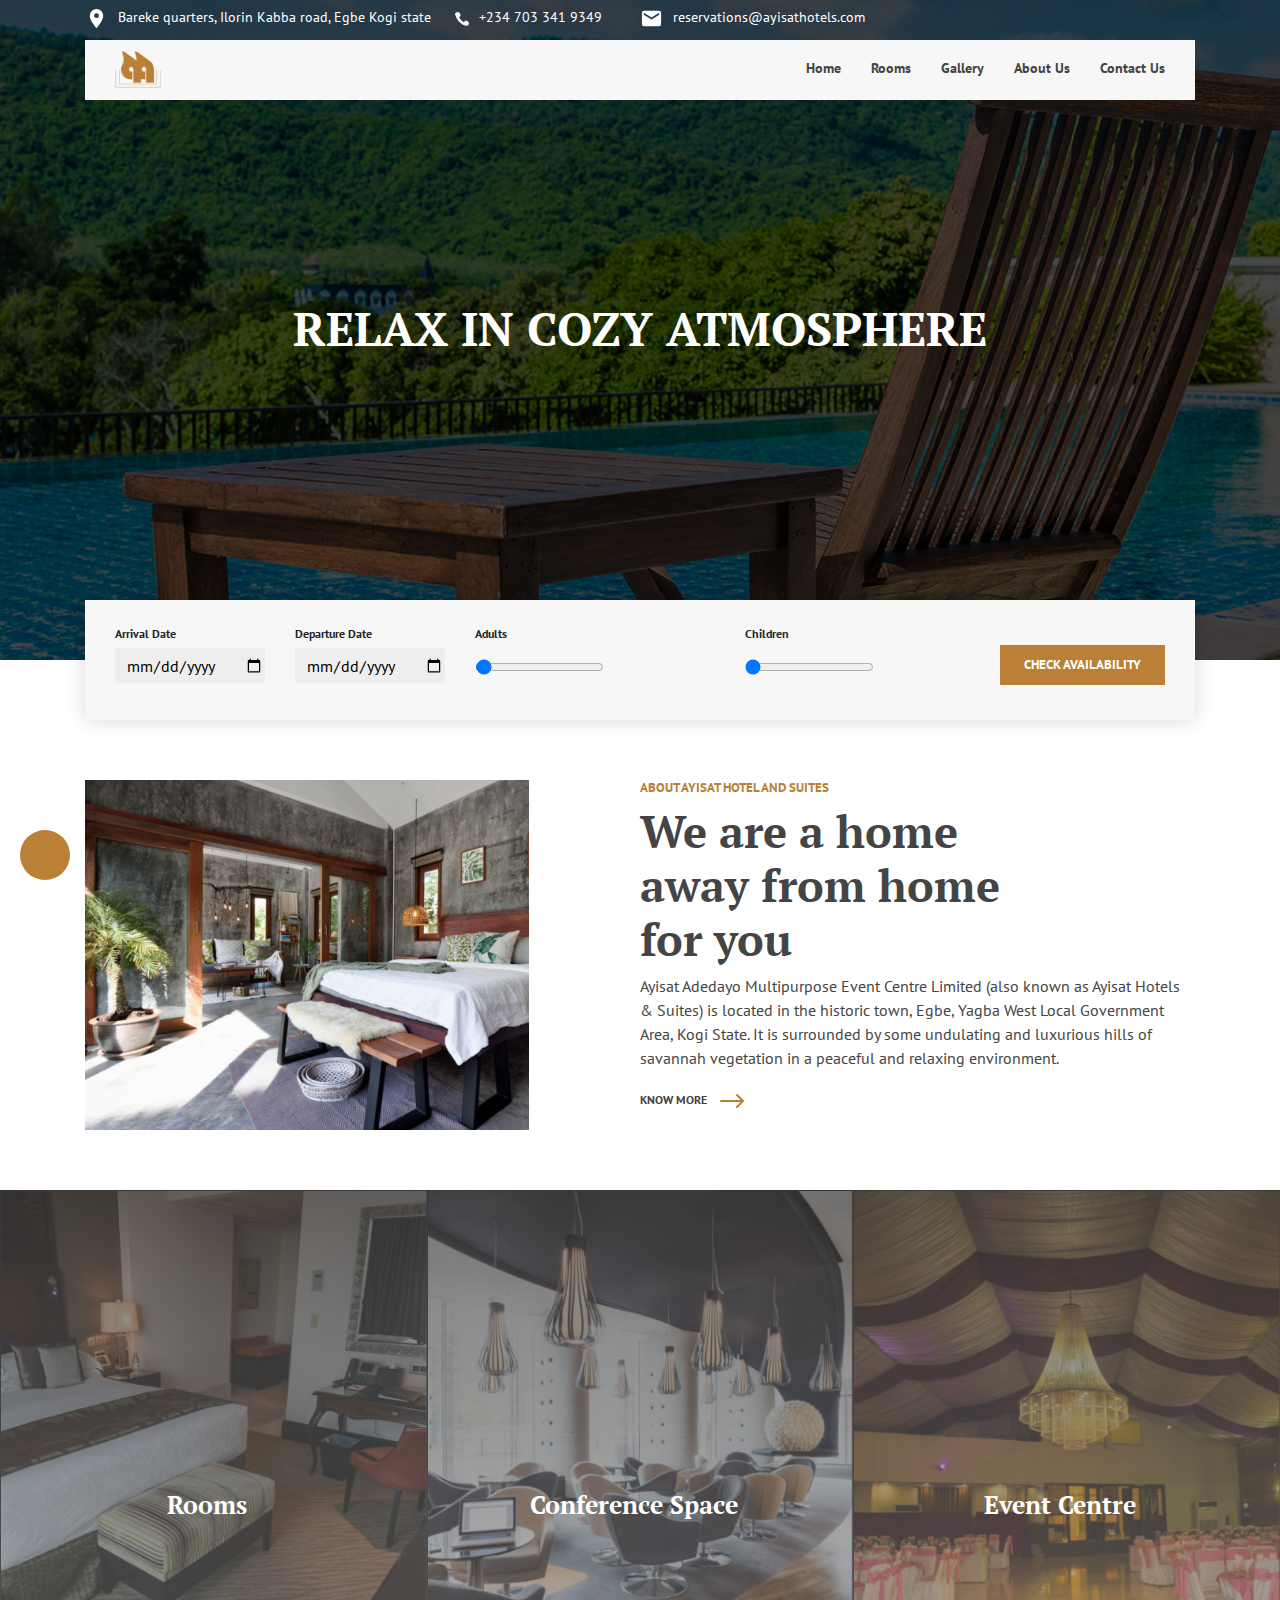
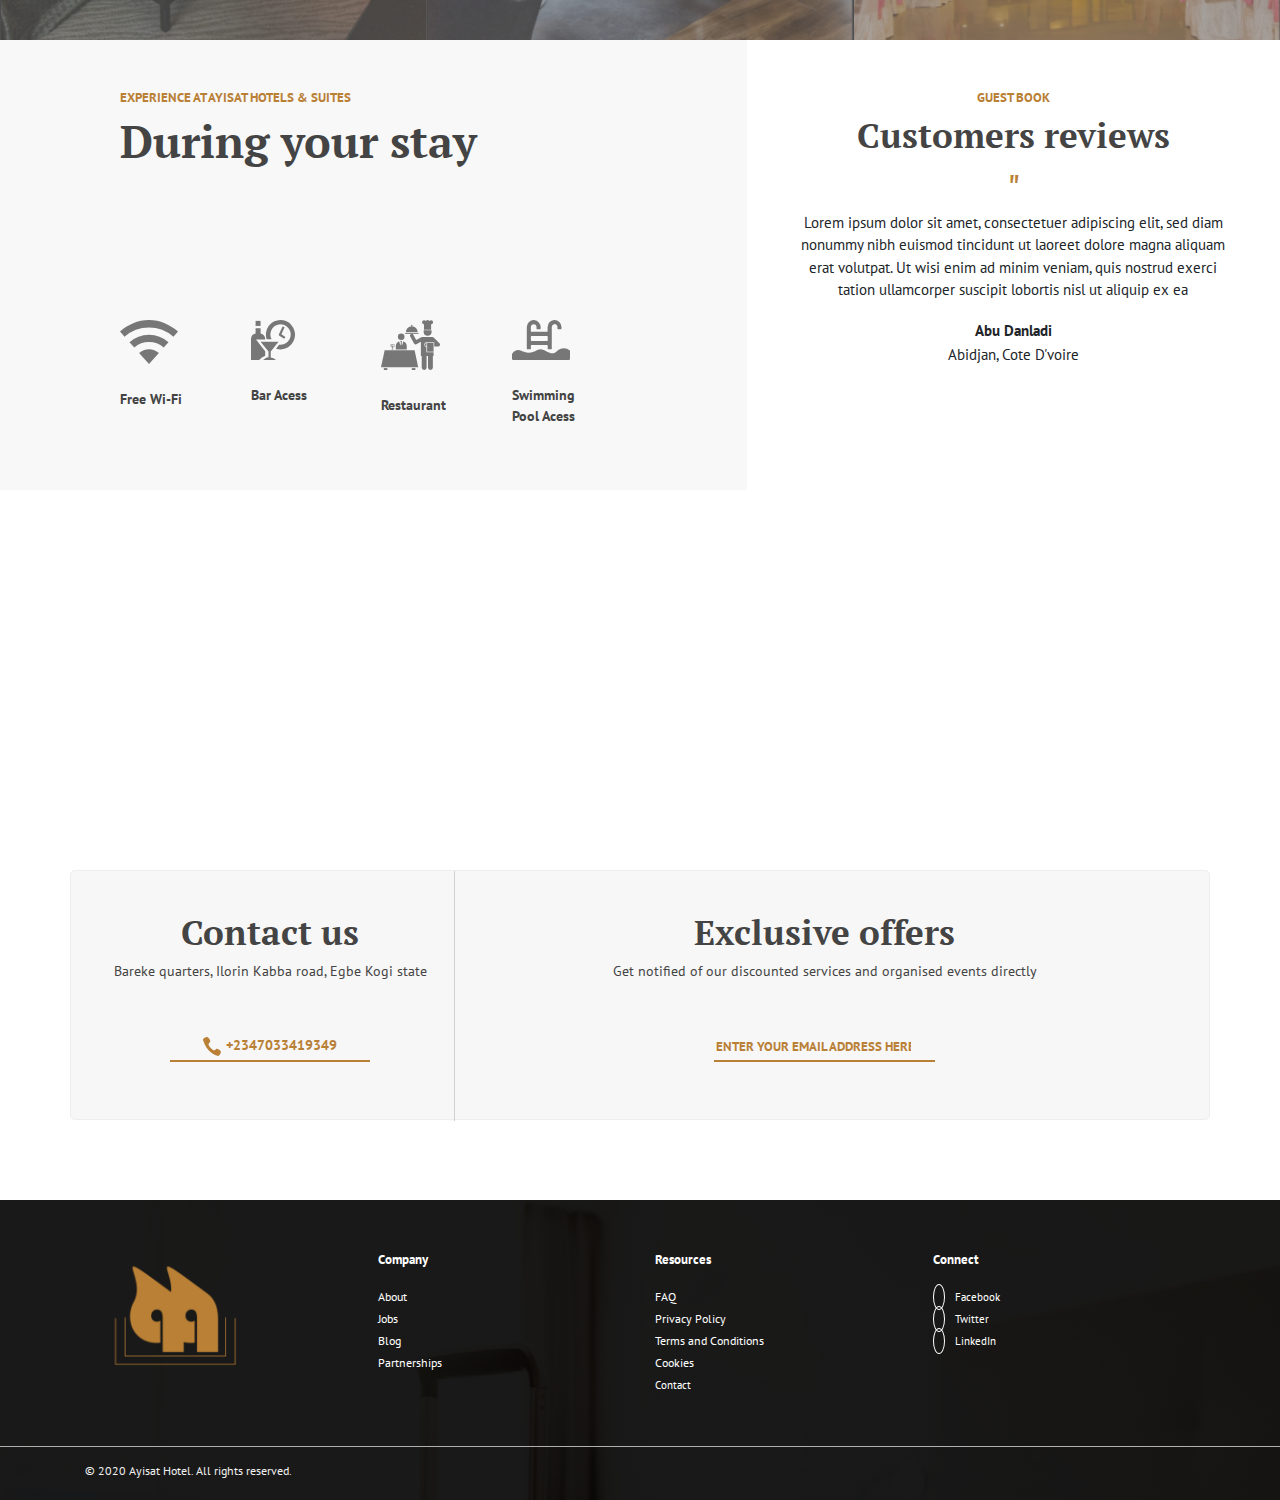
==== commit d2830c9f: "gallery added" ====
--- a/index.html
+++ b/index.html
@@ -1,7 +1,7 @@
 <!DOCTYPE html>
 <html lang="en">
 <head>
-  <title>Aishat Hotel </title>
+  <title>Ayisat Hotel </title>
   <meta charset="utf-8">
   <link rel="stylesheet" href="">
   <meta name="viewport" content="width=device-width, initial-scale=1, maximum-scale=1">
@@ -26,19 +26,19 @@
 
     <div class="right">
         <div class="expgroup">
-            <a href=""><button class="icon gplus">
+            <a href="https://web.facebook.com/Ayisat-Hotels-and-Suites-101916591340398/?modal=admin_todo_tour"><button class="icon gplus">
                 <i class="fab fa-facebook-f"></i>
             </button></a>
-            <a href=""><button class="icon linkedin">
+            <a href="https://www.linkedin.com/in/ayisat-hotels-2615a119a/"><button class="icon linkedin">
                 <i class="fab fa-linkedin-in"></i>
             </button></a>
             <a href=""><button class="icon tumblr">
                 <i class="fab fa-instagram"></i>
             </button></a>
-            <a href=""><button class="icon reddit">
+            <a href="https://twitter.com/AndAyisat"><button class="icon reddit">
                 <i class="fab fa-twitter"></i>
             </button></a>
-            <a href=""><button class="icon pocket">
+            <a href="https://www.youtube.com/channel/UCnOhELEGUoJ5o6DzxRhN63w?view_as=subscriber"><button class="icon pocket">
                 <i class="fab fa-youtube"></i>
             </button></a>
           </div>
@@ -67,7 +67,7 @@
                         <a href=""><img src="images/GoogleMaterial ic location on 48px.svg" alt="">Bareke quarters, Ilorin Kabba road, Egbe Kogi state</a>
                     </div>
                     <div class="col-md-2">
-                        <a href=""><img src="images/ElegantIcons icon phone.svg" alt="">+234 900 333 5555</a>
+                        <a href=""><img src="images/ElegantIcons icon phone.svg" alt="">+234 703 341 9349</a>
                     </div>
                     <div class="col-md-3">
                         <a href="mailto:reservations@ayisathotels.com"><img src="images/GoogleMaterial ic email 48px.svg" alt="">reservations@ayisathotels.com</a>
@@ -115,7 +115,8 @@
         </div>
         
     </div>
-
+    <script src="https://apps.elfsight.com/p/platform.js" defer></script>
+    <div class="elfsight-app-2aa946b4-6d20-4602-b361-3ec4f8699cfd"></div>
       <div class="booke">
           <div class="container booking">
                 <div class="inside">
@@ -159,7 +160,7 @@
                 </div>
                 <div class="col-md-6">
                     <div class="text">
-                        <h5>About Ayishat Hotel and Suites</h5>
+                        <h5>About Ayisat Hotel and Suites</h5>
                         <h2>We are a home<br> away from home<br> for you</h2>
                         <p>Ayisat Adedayo Multipurpose Event Centre Limited (also known as Ayisat Hotels & Suites) is located in the historic town, Egbe, Yagba West Local Government Area, Kogi State. It is surrounded by some undulating and luxurious hills of savannah vegetation in a peaceful and relaxing environment.</p>
                         <a href="">KNOW MORE <img src="images/ElegantIcons arrow down-3.svg" alt=""></a>
@@ -247,7 +248,7 @@
   </div>
 
   <div class="container-fluid hotel-video">
-        <iframe width="100%" height="300" src="https://www.youtube.com/embed/J8m_XURNbKY" frameborder="0" allow="accelerometer; autoplay; encrypted-media; gyroscope; picture-in-picture" allowfullscreen></iframe>
+    <iframe width="100%" height="300" src="https://www.youtube.com/embed/antOxC6C0Lc" frameborder="0" allow="accelerometer; autoplay; encrypted-media; gyroscope; picture-in-picture" allowfullscreen></iframe>
       
   </div>
   <div class="container contact">
@@ -256,7 +257,7 @@
                 <h2>Contact us</h2>
                 <p>Bareke quarters, Ilorin Kabba road, Egbe Kogi state</p>
                 <div class="call">
-                    <a href="tel:+2349003335555"><img src="images/ElegantIcons icon phone-1.svg" alt="">+234 900 333 5555</a>
+                    <a href="tel:+2347033419349"><img src="images/ElegantIcons icon phone-1.svg" alt="">+2347033419349</a>
                 </div>
             </div>
             <div class="col-md-8">
@@ -293,16 +294,16 @@
                
                 <div class="col-md-3 col-6 mobile">
                     <p>Connect</p>
-                    <li><a href=""></a><i class="fab fa-facebook-f"></i> Facebook</a></li>
-                    <li><a href=""></a><i class="fab fa-twitter"></i> Twitter</a></li>
-                    <li><a href=""></a><i class="fab fa-linkedin-in"></i>LinkedIn</a></li>
+                    <li><a href="https://web.facebook.com/Ayisat-Hotels-and-Suites-101916591340398/?modal=admin_todo_tour"><i class="fab fa-facebook-f"></i> Facebook</a></li>
+                    <li><a href="https://www.linkedin.com/in/ayisat-hotels-2615a119a/"><i class="fab fa-twitter"></i> Twitter</a></li>
+                    <li><a href="https://www.linkedin.com/in/ayisat-hotels-2615a119a/"><i class="fab fa-linkedin-in"></i>LinkedIn</a></li>
                     
                 </div>
             </div>
         </div>
         <div class="post-footer">
                 <div class="container">
-                    <p>© 2020 Aishat Hotel. All rights reserved.</p>
+                    <p>© 2020 Ayisat Hotel. All rights reserved.</p>
                 </div>
             </div>
     </div>
--- a/style.css
+++ b/style.css
@@ -1,6 +1,7 @@
 @import url("https://fonts.googleapis.com/css?family=PT+Sans:400,700&display=swap");
 @import url("https://fonts.googleapis.com/css?family=PT+Sans:400,700&display=swap");
 @import url("https://fonts.googleapis.com/css?family=PT+Serif:400,700&display=swap");
+@import url(https://fonts.googleapis.com/css?family=Pacifico);
 .main-footer {
   background-image: linear-gradient(rgba(0, 0, 0, 0.9), rgba(0, 0, 0, 0.9)), url(images/5ddc3e60230f0@2x.png);
   background-size: cover;
@@ -1540,7 +1541,7 @@
   margin: 30px auto;
 }
 .about-us .text h1 {
-  color: #B98036;
+  color: #f8f8f8;
   font-size: 50px;
   font-size: 900;
   margin-bottom: 0;
@@ -1858,33 +1859,324 @@
   width: 300px;
 }
 
-/* Isotope Transitions
-------------------------------- */
-.isotope,
-.isotope .item {
-  -webkit-transition-duration: 0.8s;
-  -moz-transition-duration: 0.8s;
-  -ms-transition-duration: 0.8s;
-  -o-transition-duration: 0.8s;
-  transition-duration: 0.8s;
+.portfolio img {
+  width: 100%;
+  height: 200px;
+  display: block;
 }
 
-.isotope {
-  -webkit-transition-property: height, width;
-  -moz-transition-property: height, width;
-  -ms-transition-property: height, width;
-  -o-transition-property: height, width;
-  transition-property: height, width;
-}
-
-.isotope .item {
-  -webkit-transition-property: -webkit-transform, opacity;
-  -moz-transition-property: -moz-transform, opacity;
-  -ms-transition-property: -ms-transform, opacity;
-  -o-transition-property: top, left, opacity;
-  transition-property: transform, opacity;
-}
-
-/* responsive media queries */
+.wrap {
+  max-width: 1200px;
+  margin: 0 auto;
+  padding-left: 20px;
+  /* all of the Menu/Nav Stuff*/
+  /*************************************
+  * Basic lightbox styles. Notice the
+  * default 'display' is 'none'.
+  */
+  /*.lightbox .info:after {
+  margin:0px;
+  position:relative;
+  display:block;
+  top:37px;
+  left:-50px;
+  content:"";
+  width: 0;
+      height: 0;
+  border-top: 33px solid transparent;
+      border-right: 46px solid #A1DBB2;
+  border-bottom-left-radius:6px;
+  }*/
+}
+.wrap .portfolio {
+  margin: 0;
+  overflow: hidden;
+  padding: 0;
+}
+.wrap .portfolio li {
+  float: left;
+  width: 100%;
+  list-style: none;
+  -webkit-backface-visibility: hidden;
+  -webkit-perspective: 1000;
+}
+.wrap .portfolio li img {
+  max-height: 250px;
+}
+.wrap .portfolio figure {
+  margin: 0 20px 20px 0;
+  position: relative;
+  text-align: center;
+  transition: 0.2s ease-in-out;
+  border: 3px solid white;
+  overflow: hidden;
+  background: #B98036;
+  box-shadow: 3px 3px 8px #f0f0f0;
+}
+.wrap .portfolio figure:hover {
+  border: 3px solid #fff;
+}
+.wrap .portfolio figure:hover img {
+  opacity: 0.2;
+  -ms-filter: "progid:DXImageTransform.Microsoft.Alpha(Opacity=70)      ";
+}
+.wrap .portfolio figure:hover figcaption {
+  top: 50%;
+  margin-top: -20px;
+}
+.wrap .portfolio figure:hover h3 {
+  bottom: 63%;
+}
+.wrap .portfolio figcaption {
+  position: absolute;
+  width: 100%;
+  top: 100%;
+  left: 0;
+  transition: all 0.2s ease-in-out 0.2s;
+}
+.wrap #fp {
+  background-color: #EDC951;
+  font-family: "Helvetica Neue", Helvetica, Arial, sans-serif;
+  font-weight: bold;
+  text-shadow: 0 -1px 1px #d8a600;
+  text-decoration: none;
+  color: #fff;
+  width: 50px;
+  height: 50px;
+  line-height: 50px;
+  display: inline-block;
+}
+.wrap #fp:hover {
+  background-color: #e8bb23;
+}
+.wrap h3 {
+  color: #fff;
+  font-family: "Pacifico", sans-serif;
+  text-shadow: 0 0 5px rgba(0, 0, 0, 0.6);
+  font-weight: 500;
+  font-size: 25px;
+  padding: 1em 0.7em;
+  line-height: 100%;
+  position: absolute;
+  bottom: 100%;
+  left: 0;
+  width: 100%;
+  display: inline-block;
+  padding: 0;
+  margin: 0;
+}
+.wrap .info {
+  font-family: "Helvetica Neue", Helvetica, Arial, sans-serif;
+  text-shadow: 0 0 5px rgba(0, 0, 0, 0.6);
+  font-size: 15px;
+}
+.wrap .tabs {
+  margin: 0 0 20px 0;
+  padding: 0;
+  overflow: hidden;
+}
+.wrap .tabs li {
+  list-style: none;
+  float: left;
+  margin: 20px 20px 0 0;
+}
+.wrap #pf {
+  width: auto;
+  height: auto;
+  padding: 0 1em;
+  border-bottom: 4px solid #c49b14;
+  position: relative;
+  background-color: #EDC951;
+  font-family: "Helvetica Neue", Helvetica, Arial, sans-serif;
+  font-weight: bold;
+  text-shadow: 0 -1px 1px #d8a600;
+  text-decoration: none;
+  color: #FFF;
+  line-height: 50px;
+  display: inline-block;
+}
+.wrap #pf:active {
+  top: 3px;
+  border-bottom: none;
+}
+.wrap #pf.active {
+  background-color: #e8bb23;
+}
+.wrap #pf:hover {
+  background-color: #e8bb23;
+}
+.wrap .menu {
+  margin: 0 auto;
+  padding: 20px;
+  display: none;
+  width: 26%;
+  top: -5px;
+  text-align: center;
+  background: #FFFFFF;
+  border-bottom-left-radius: 4px;
+  border-bottom-right-radius: 4px;
+  border-bottom: 3px solid #EDC951;
+  font-family: "Lato", Helvetica;
+  font-weight: 300;
+  position: relative;
+  z-index: 3;
+  min-width: 400px;
+}
+.wrap #navButton {
+  cursor: pointer;
+  position: relative;
+  display: block;
+  margin: 0 auto;
+  margin-top: -21px;
+  margin-bottom: 40px;
+  width: 85px;
+  height: 38px;
+  color: #EEE;
+  background: #CC333F;
+  text-align: center;
+  padding-top: 8px;
+  padding-left: 3px;
+  padding-right: 3px;
+  font-family: "Lato", Helvetica;
+  font-weight: 500;
+  z-index: 3;
+  text-shadow: 0 -2px 3px #8a0f19;
+}
+.wrap #navButton:before {
+  margin: 0px;
+  position: absolute;
+  display: block;
+  margin-left: -3px;
+  top: 38px;
+  content: "";
+  width: 0;
+  height: 0;
+  border-top: 33px solid #CC333F;
+  border-right: 46px solid transparent;
+  border-bottom-left-radius: 6px;
+}
+.wrap #navButton:after {
+  margin: 0px;
+  position: absolute;
+  display: block;
+  top: 38px;
+  content: "";
+  width: 0;
+  height: 0;
+  margin-left: 36px;
+  border-top: 33px solid #CC333F;
+  border-left: 46px solid transparent;
+  border-bottom-right-radius: 6px;
+}
+.wrap #bt {
+  text-decoration: none;
+  color: #222;
+}
+.wrap .lightbox {
+  /** Hide the lightbox */
+  display: none;
+  /** Apply basic lightbox styling */
+  position: fixed;
+  z-index: 9999;
+  width: 100%;
+  height: 100%;
+  text-align: center;
+  top: 0;
+  left: 0;
+  background: rgba(0, 0, 0, 0.8);
+  margin-bottom: 4%;
+}
+.wrap .lightbox img {
+  /** Pad the lightbox image */
+  max-width: 90%;
+  max-height: 80%;
+  margin-top: 5%;
+}
+.wrap .lightbox:target {
+  /** Show lightbox when it is target */
+  display: block;
+  /** Remove default browser outline style */
+  outline: none;
+}
+.wrap .lightbox .image {
+  max-width: 80%;
+  margin-left: auto;
+  margin-right: auto;
+}
+.wrap .lightbox .image img {
+  border-radius: 8px;
+}
+.wrap .lightbox .info {
+  width: 60%;
+  display: block;
+  text-align: center;
+  color: #FFF;
+  font-family: "Helvetica Neue", Helvetica, Arial, sans-serif;
+  float: right;
+  margin-top: 5%;
+  margin-left: auto;
+  margin-right: auto;
+  background: #00A0B0;
+  line-height: 2em;
+  border-radius: 8px;
+  padding: 50px;
+}
+.wrap .close {
+  position: absolute;
+  margin-top: 25px;
+  background-color: #EDC951;
+  font-family: "Helvetica Neue", Helvetica, Arial, sans-serif;
+  font-weight: bold;
+  text-shadow: 0 -1px 1px #d8a600;
+  text-decoration: none;
+  color: #fff;
+  width: 50px;
+  height: 50px;
+  line-height: 50px;
+  display: inline-block;
+}
+.wrap .close:hover {
+  background-color: #e8bb23;
+}
+@media (min-width: 660px) {
+  .wrap .portfolio li {
+    width: 50%;
+  }
+}
+@media (min-width: 60px) {
+  .wrap .lightbox .info {
+    width: 60%;
+    margin-right: 20%;
+  }
+  .wrap #fat img {
+    max-height: 60%;
+  }
+  .wrap #long img {
+    max-height: 50%;
+    max-width: 80%;
+  }
+}
+@media (min-width: 1040px) {
+  .wrap .portfolio li {
+    width: 33%;
+  }
+  .wrap .lightbox .info {
+    width: 33%;
+    margin-left: 5%;
+  }
+  .wrap #fat img {
+    max-height: 80%;
+    max-width: 50%;
+  }
+  .wrap #long img {
+    max-height: 80%;
+    max-width: 50%;
+  }
+}
+.wrap .cbwrap {
+  float: right;
+  padding-right: 4%;
+  padding-top: 4%;
+}
 
 /*# sourceMappingURL=style.css.map */
